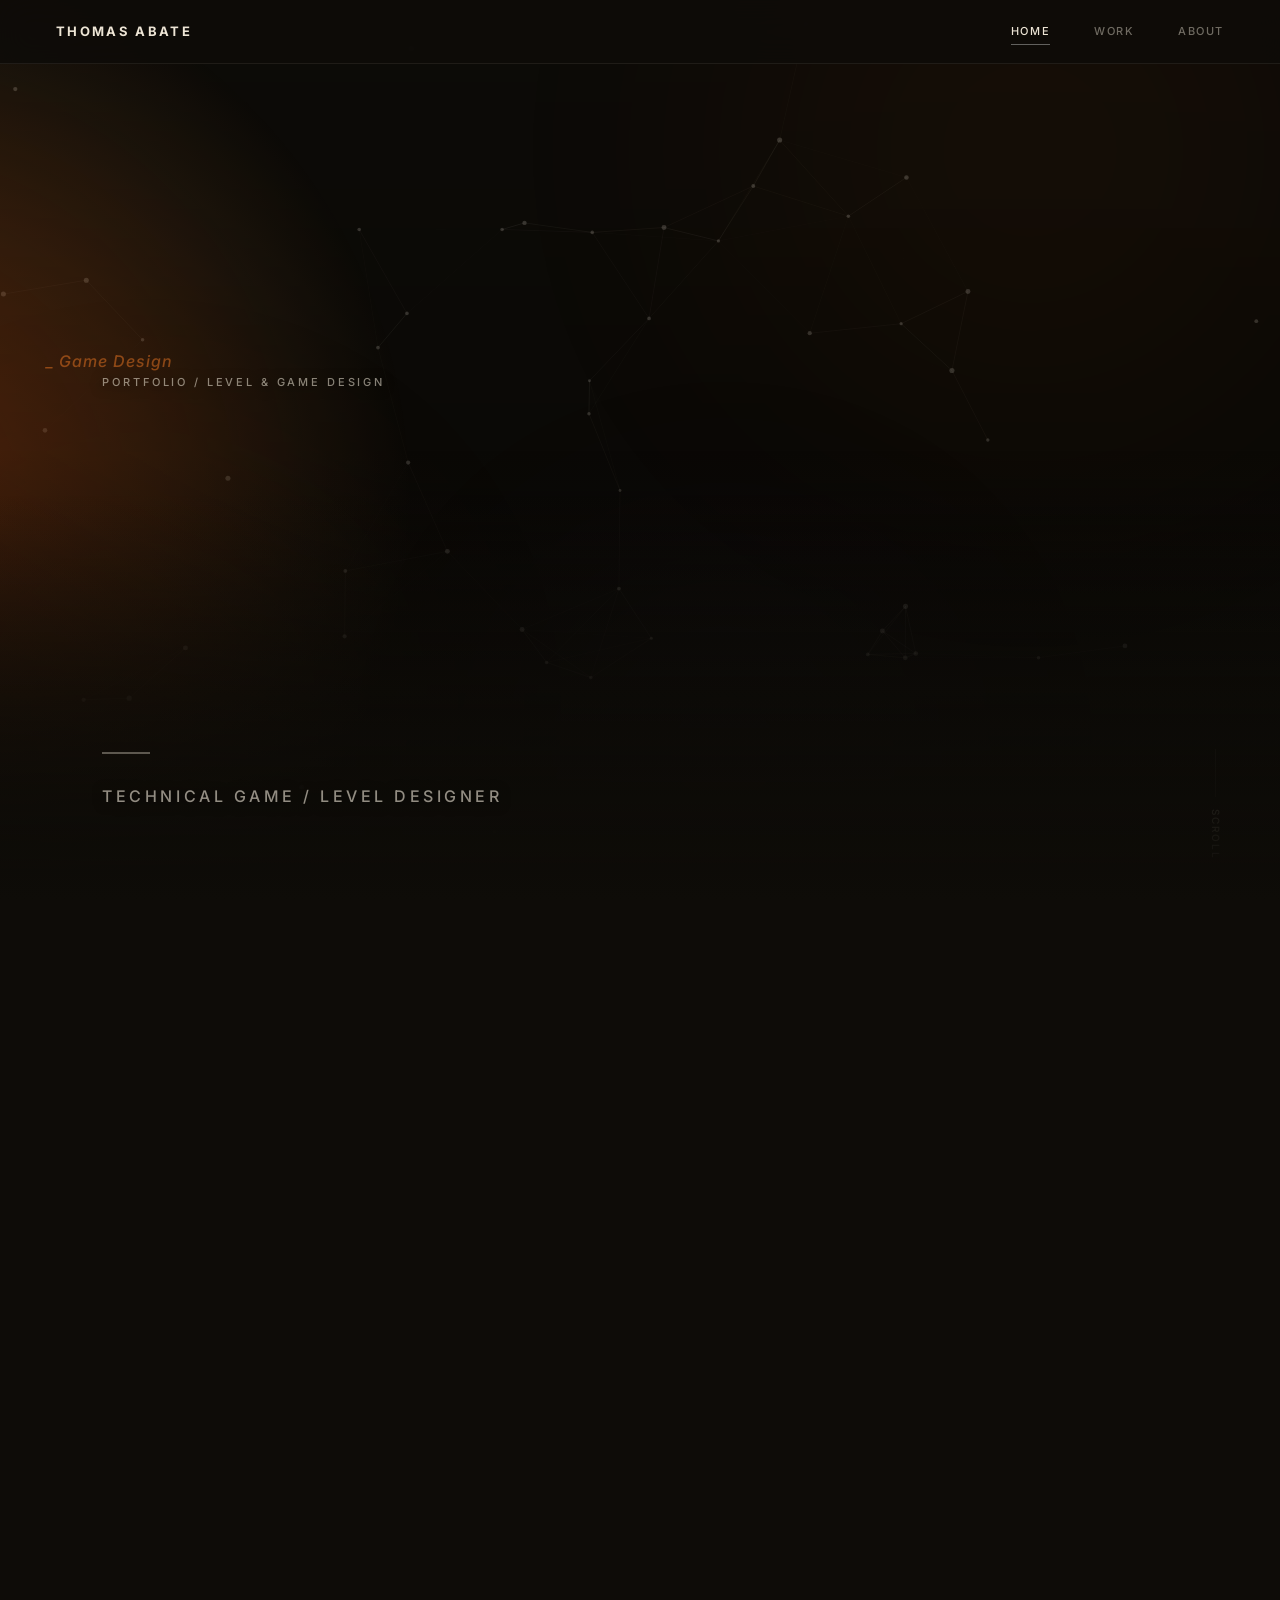
==== index.html @ 1ef1ebf8 "remove CV" ====
﻿<!DOCTYPE html>
<html lang="en">
<head>
  <meta charset="UTF-8">
  <meta name="viewport" content="width=device-width, initial-scale=1.0">

  <!-- Titre de l'onglet du navigateur ← MODIFIABLE -->
  <title>Thomas Abate — Technical Game / Level Designer</title>

  <!-- Description pour les moteurs de recherche (SEO) ← MODIFIABLE -->
  <meta name="description" content="Portfolio of Thomas Abate — Technical Game & Level Designer specialising in Unreal Engine prototyping, 3C design, and systemic gameplay systems.">

  <!-- Favicon (icône dans l'onglet) ← MODIFIABLE : remplace le fichier dans Site_Web_Ico/ -->
  <link rel="icon" type="image/png" href="picture/Logo%20Web.png">

  <!-- Chargement de la police Inter depuis Google Fonts
       preconnect = établit la connexion à l'avance pour accélérer le chargement -->
  <link rel="preconnect" href="https://fonts.googleapis.com">
  <link rel="preconnect" href="https://fonts.gstatic.com" crossorigin>
  <link href="https://fonts.googleapis.com/css2?family=Inter:wght@300;400;500;600;700;800&display=swap" rel="stylesheet">

  <!-- Feuille de style principale du site -->
  <link rel="stylesheet" href="style.css?v=30">

  <!-- Loader : skippé uniquement si on vient d'un lien interne (pas sur F5/refresh) -->
  <script>
    /* Empêche le navigateur de restaurer la position de scroll au rechargement */
    if ('scrollRestoration' in history) history.scrollRestoration = 'manual';
    window.scrollTo(0, 0);

    /* Le flag est posé par initPageTransitions() juste avant chaque navigation interne.
       F5 / ouverture directe / nouvel onglet ne posent jamais ce flag → loader visible. */
    if (sessionStorage.getItem('internalNav')) {
      sessionStorage.removeItem('internalNav'); /* consommé une seule fois */
      document.documentElement.classList.add('loader-skip');
    }

    /* Bloque le scroll pendant le loader (sauf si loader ignoré) */
    if (!document.documentElement.classList.contains('loader-skip')) {
      document.documentElement.style.overflow = 'hidden';
    }

    window.addEventListener('load', function () {
      var l = document.getElementById('loader');
      if (l) setTimeout(function () {
        l.remove();
        document.documentElement.style.overflow = '';
      }, 5100);
    });

    document.addEventListener('DOMContentLoaded', function () {
      if (document.documentElement.classList.contains('loader-skip')) return;
      var pct = document.getElementById('loaderPct');
      if (!pct) return;
      var BAR_DELAY    = 600;
      var BAR_DURATION = 3500;
      setTimeout(function () {
        var t0 = performance.now();
        function tick() {
          var p = Math.min(1, (performance.now() - t0) / BAR_DURATION);
          pct.textContent = String(Math.round(p * 100)).padStart(3, '0') + '%';
          if (p < 1) requestAnimationFrame(tick);
        }
        requestAnimationFrame(tick);
      }, BAR_DELAY);
    });
  </script>
</head>
<body>

  <!-- ════════════════════════════════════════════════════════════════════════
       LOADING SCREEN — Affiché au premier chargement de la page d'accueil
       Disparaît automatiquement après ~3 secondes via animation CSS + JS
       ════════════════════════════════════════════════════════════════════════ -->
  <div id="loader" aria-hidden="true">
    <div class="loader-inner">
      <p class="loader-welcome">Welcome</p>
      <h1 class="loader-name"><span class="loader-thomas">Thomas</span><span class="loader-name-accent">Abate</span></h1>
      <div class="loader-bar-wrap">
        <div class="loader-bar-track">
          <div class="loader-bar-fill"></div>
        </div>
        <span class="loader-pct" id="loaderPct">000%</span>
      </div>
    </div>
  </div>

  <!-- Overlay de transition de page — doit être le premier élément du body
       pour bloquer le rendu dès le premier frame (évite le flicker) -->
  <div class="page-transition" id="pageTransition"></div>

  <!-- ════════════════════════════════════════════════════════════════════════
       NAVIGATION — Barre fixe en haut de chaque page
       Identique sur les 4 pages HTML. Pour modifier les liens, édite les 4 fichiers.
       - .nav-logo  : nom / logo à gauche ← MODIFIABLE
       - .nav-links : liens de navigation ← MODIFIABLE (ajouter/supprimer des <li>)
       - .nav-toggle : bouton hamburger mobile (géré par app.js)
       ════════════════════════════════════════════════════════════════════════ -->
  <nav>
    <a class="nav-logo" href="index.html">Thomas Abate</a><!-- ← MODIFIABLE -->
    <ul class="nav-links" id="navList">
      <li><a href="index.html">Home</a></li>
      <li><a href="works.html">Work</a></li>
      <li><a href="about.html">About</a></li>
    </ul>
    <!-- Bouton hamburger (3 barres) — visible uniquement sur mobile (CSS le cache sur desktop) -->
    <button class="nav-toggle" id="navToggle" aria-label="Toggle menu">
      <span></span><span></span><span></span>
    </button>
  </nav>

  <!-- ════════════════════════════════════════════════════════════════════════
       HERO — Grande section d'accueil (plein écran)
       Contient : fond animé orange, vidéo de fond, calque assombrisseur, texte
       ════════════════════════════════════════════════════════════════════════ -->
  <section class="hero">

    <!-- Fond animé (halo orange) — animé par CSS, styles dans .hero-anim-bg -->
    <div class="hero-anim-bg"></div>

    <!-- Vidéo YouTube de fond lue en boucle (muette, sans contrôles) -->
    <div class="hero-video-bg" aria-hidden="true">
      <iframe id="heroBgVideo"
        src="https://www.youtube.com/embed/lKkg2NGqUbM?autoplay=1&mute=1&loop=1&playlist=lKkg2NGqUbM&controls=0&disablekb=1&rel=0&modestbranding=1&playsinline=1&enablejsapi=1&vq=hd1080"
        allow="autoplay; encrypted-media"
        frameborder="0">
      </iframe>
      <div class="hero-video-shield"></div>
    </div>

    <!-- Calque sombre semi-transparent par-dessus la vidéo -->
    <div class="hero-video-overlay"></div>

    <!-- Tag décoratif côté droit ← MODIFIABLE -->
    <div class="hero-deco" aria-hidden="true">_ Game Design</div>

    <!-- Contenu principal : eyebrow + nom en deux lignes + titre -->
    <div class="hero-content">
      <!-- Petit texte en haut ← MODIFIABLE -->
      <div class="hero-eyebrow">Portfolio / Level & Game Design</div>

      <!-- Grand nom en deux lignes avec flèche verticale à gauche -->
      <div class="hero-name-wrap">
        <div class="hero-name-arrow" aria-hidden="true">
          <div class="hero-name-arrow-line"></div>
        </div>
        <h1 class="hero-name">
          THOMAS<br>
          <span class="hero-name-accent">ABATE</span>
        </h1>
      </div>

      <!-- Ligne décorative -->
      <div class="hero-divider"></div>

      <!-- Sous-titre (spécialité) ← MODIFIABLE -->
      <p class="hero-title">Technical Game / Level Designer</p>
    </div>

    <!-- Indicateur de scroll (desktop uniquement, caché sur mobile) -->
    <div class="hero-scroll" aria-hidden="true">Scroll</div>
  </section>

  <!-- ════════════════════════════════════════════════════════════════════════
       DEMO REEL — Section vidéo YouTube
       - La vidéo se charge paresseusement (quand la section est visible)
       - Au survol : la vidéo joue (muette)
       - Au clic : ouvre un modal plein écran avec son
       - Géré par initReel() dans app.js
       POUR CHANGER LA VIDÉO :
         1. Changer data-src ci-dessous (vidéo en hover muette)
         2. Changer MODAL_SRC dans app.js ligne ~200 (vidéo dans le modal)
       ════════════════════════════════════════════════════════════════════════ -->
  <section class="reel-section" id="reel">
    <div class="reel-top">
      <!-- Titre de la section ← MODIFIABLE -->
      <h2 class="reel-heading reveal">Demo Reel</h2>
    </div>
    <div class="reel-player-wrap reveal">
      <div class="reel-frame">
        <!-- iframe YouTube — le src est vide, il sera rempli par app.js
             data-src = URL source réelle, lue par JavaScript
             ← MODIFIABLE : remplace l'ID YouTube (e88P-_075KE) dans data-src -->
        <iframe
          id="reelIframe"
          data-src="https://www.youtube.com/embed/e88P-_075KE?rel=0&modestbranding=1&color=white&autoplay=1&mute=1&loop=1&playlist=e88P-_075KE&cc_load_policy=0"
          title="Thomas Abate — Demo Reel"
          allow="accelerometer; autoplay; clipboard-write; encrypted-media; gyroscope; picture-in-picture; web-share"
          allowfullscreen>
        </iframe>

        <!-- Calque par-dessus l'iframe pour intercepter les clics et afficher le bouton play
             role="button" + tabindex + aria-label = accessibilité clavier -->
        <div class="reel-overlay" id="reelOverlay" role="button" tabindex="0" aria-label="Watch Demo Reel in fullscreen">

          <!-- Miniature YouTube — visible tant que la vidéo n'a pas chargé
               POUR CHANGER LA MINIATURE : remplacer l'ID YouTube dans l'URL src
               Format : https://img.youtube.com/vi/ID_YOUTUBE/maxresdefault.jpg
               ← MODIFIABLE -->
          <img
            class="reel-thumbnail"
            id="reelThumbnail"
            src="https://img.youtube.com/vi/e88P-_075KE/maxresdefault.jpg"
            onerror="this.onerror=null;this.src='https://img.youtube.com/vi/e88P-_075KE/hqdefault.jpg';"
            alt="Demo Reel thumbnail">

          <!-- Bouton PLAY centré — toujours affiché, ouvre le modal plein écran au clic -->
          <div class="reel-center-btn">
            <!-- Fond flou derrière l'icône -->
            <div class="reel-btn-backdrop"></div>

            <!-- Icône PLAY -->
            <svg class="reel-icon-play" viewBox="0 0 80 80" fill="none" xmlns="http://www.w3.org/2000/svg">
              <circle cx="40" cy="40" r="38" fill="rgba(0,0,0,0.72)"/>
              <circle cx="40" cy="40" r="38" stroke="rgba(255,255,255,0.22)" stroke-width="1.5"/>
              <!-- Cercle animé qui se dessine au survol -->
              <circle class="reel-play-ring" cx="40" cy="40" r="38" stroke="white" stroke-width="2" stroke-linecap="round"/>
              <!-- Triangle play -->
              <polygon points="32,22 32,58 59,40" fill="white"/>
            </svg>
          </div>
        </div>
      </div>
    </div>
  </section>

  <!-- Ligne séparatrice horizontale entre les sections -->
  <div class="divider"></div>

  <!-- ════════════════════════════════════════════════════════════════════════
       PROJETS EN VEDETTE — Grille des projets sélectionnés
       - Le contenu (#featuredGrid) est injecté par renderFeatured() dans app.js
       - Les projets affichés sont ceux avec homeFeatured: true dans data.js
       POUR MODIFIER LES PROJETS AFFICHÉS : édite homeFeatured et homeFeaturedOrder dans data.js
       ════════════════════════════════════════════════════════════════════════ -->
  <section class="section-wrap">
    <!-- Petit label au-dessus du titre ← MODIFIABLE -->
    <div class="section-tag">Selected Works</div>

    <!-- Titre de la section (le <span> est affiché en version atténuée) ← MODIFIABLE -->
    <h2 class="section-heading">Last <span>Works</span></h2>

    <!-- Grille injectée par JavaScript (app.js → renderFeatured) -->
    <div class="featured-grid" id="featuredGrid">
      <!-- Les cartes de projets sont créées dynamiquement par app.js -->
    </div>

    <!-- Bouton "View All Projects" → redirige vers works.html -->
    <div style="margin-top:48px">
      <a class="btn-outline" href="works.html">
        View All Projects
        <svg width="14" height="10" viewBox="0 0 14 10" fill="none">
          <path d="M1 5h12M8 1l4 4-4 4" stroke="currentColor" stroke-width="1.4" stroke-linecap="round" stroke-linejoin="round"/>
        </svg>
      </a>
    </div>
  </section>

  <div class="divider"></div>

  <!-- ════════════════════════════════════════════════════════════════════════
       EXTRAIT "ABOUT" — Paragraphe de présentation + lien vers about.html
       ════════════════════════════════════════════════════════════════════════ -->
  <section class="section-wrap">
    <div class="section-tag">Who I Am</div><!-- ← MODIFIABLE -->
    <h2 class="section-heading reveal">Designing with <span>intent.</span></h2><!-- ← MODIFIABLE -->
    <div style="max-width:680px">
      <!-- Texte de présentation ← MODIFIABLE -->
      <p class="reveal" style="font-size:17px;line-height:1.85;color:var(--muted);margin-bottom:32px">
        I'm a <strong style="color:var(--text)">Technical Game / Level Designer</strong> specialising in rapid prototyping and polished gameplay systems, from single-player experiences to live, systems-driven games.
      </p>
      <a class="btn-outline reveal" href="about.html">
        More About Me
        <svg width="14" height="10" viewBox="0 0 14 10" fill="none">
          <path d="M1 5h12M8 1l4 4-4 4" stroke="currentColor" stroke-width="1.4" stroke-linecap="round" stroke-linejoin="round"/>
        </svg>
      </a>
    </div>
  </section>

  <!-- ════════════════════════════════════════════════════════════════════════
       SECTION CONTACT — Centré
       ════════════════════════════════════════════════════════════════════════ -->
  <section class="contact-section">
    <div class="section-tag reveal">Let's Connect</div>
    <h2 class="section-heading reveal">Get in touch.</h2>
    <div class="contact-btns">
      <!-- Bouton Email ← MODIFIABLE : changer l'adresse dans href="mailto:..." -->
      <a class="btn-outline reveal" href="mailto:thomasabatepro@gmail.com">
        <svg width="18" height="14" viewBox="0 0 20 16" fill="none" xmlns="http://www.w3.org/2000/svg">
          <rect x="1" y="1" width="18" height="14" rx="2" stroke="currentColor" stroke-width="1.5"/>
          <path d="M1 4l9 6 9-6" stroke="currentColor" stroke-width="1.5" stroke-linecap="round" stroke-linejoin="round"/>
        </svg>
        Email
      </a>
      <!-- Bouton LinkedIn ← MODIFIABLE : changer le href -->
      <a class="btn-outline reveal" href="https://www.linkedin.com/in/thomas-abate" target="_blank" rel="noopener">
        <svg width="16" height="16" viewBox="0 0 24 24" fill="currentColor" xmlns="http://www.w3.org/2000/svg">
          <path d="M20.447 20.452h-3.554v-5.569c0-1.328-.027-3.037-1.852-3.037-1.853 0-2.136 1.445-2.136 2.939v5.667H9.351V9h3.414v1.561h.046c.477-.9 1.637-1.85 3.37-1.85 3.601 0 4.267 2.37 4.267 5.455v6.286zM5.337 7.433a2.062 2.062 0 01-2.063-2.065 2.064 2.064 0 112.063 2.065zm1.782 13.019H3.555V9h3.564v11.452zM22.225 0H1.771C.792 0 0 .774 0 1.729v20.542C0 23.227.792 24 1.771 24h20.451C23.2 24 24 23.227 24 22.271V1.729C24 .774 23.2 0 22.222 0h.003z"/>
        </svg>
        LinkedIn
      </a>
    </div>
  </section>


  <!-- ════════════════════════════════════════════════════════════════════════
       SCRIPTS — Chargés à la fin du body pour ne pas bloquer le rendu HTML
       data.js doit être chargé AVANT app.js car app.js utilise ses fonctions
       ════════════════════════════════════════════════════════════════════════ -->
  <button id="scrollTopBtn" aria-label="Scroll to top">
    <svg viewBox="0 0 24 24"><polyline points="18 15 12 9 6 15"></polyline></svg>
  </button>

  <div id="scrollBar" class="scroll-bar"></div>
  <script src="js/data.js?v=10"></script>
  <script src="js/app.js?v=24"></script>
  <script src="js/boids.js?v=4"></script>
</body>
</html>
---- style.css ----
﻿/* ============================================================
   style.css — Portfolio de Thomas Abate
   ============================================================
   COMMENT LIRE CE FICHIER :
   - Les variables globales (couleurs, tailles...) sont tout en haut dans :root
   - Chaque section est séparée par un commentaire ── NOM ──
   - Les valeurs que tu peux facilement changer sont signalées avec ← MODIFIABLE
   - Les techniques un peu complexes sont expliquées en détail
   ============================================================ */


/* ============================================================
   RESET — Remise à zéro des styles par défaut du navigateur
   ============================================================
   Chaque navigateur (Chrome, Firefox, Safari...) applique ses propres
   marges et paddings par défaut sur les éléments HTML. On les supprime
   ici pour partir d'une base propre et cohérente sur tous les navigateurs.
   ============================================================ */
*, *::before, *::after {
  box-sizing: border-box; /* La taille d'un élément inclut border + padding, pas seulement le contenu */
  margin: 0;              /* Supprime les marges par défaut */
  padding: 0;             /* Supprime les paddings par défaut */
}


/* ============================================================
   VARIABLES GLOBALES — La palette et les réglages du site
   ============================================================
   Tout ce qui est défini ici dans :root est utilisable partout dans le CSS
   avec la syntaxe var(--nom-de-la-variable).

   POUR CHANGER LES COULEURS DU SITE, modifie uniquement cette section.
   Toutes les autres règles utiliseront automatiquement les nouvelles valeurs.
   ============================================================ */
:root {
  /* --- Couleurs de fond ---
     --bg    : couleur principale des pages (brun-noir chaud)        ← MODIFIABLE
     --bg-2  : fond des cartes de projet (un ton plus clair)         ← MODIFIABLE
     --bg-3  : fond des cartes au survol (encore un peu plus clair)  ← MODIFIABLE
     Astuce : pour un fond plus sombre, diminue les valeurs RGB.
              Pour plus clair, augmente-les. */
  --bg:     #0E0C08;
  --bg-2:   #181410;
  --bg-3:   #221C14;

  /* --- Couleurs du texte ---
     --text  : couleur principale du texte (crème chaud, pas blanc pur) ← MODIFIABLE
               Évite #ffffff (blanc pur) qui fatigue les yeux.
     --muted : texte secondaire (labels, descriptions, textes discrets)
               C'est la même couleur que --text mais à 44% d'opacité.
               0.44 = 44% de transparence. Augmente pour le rendre plus visible. ← MODIFIABLE */
  --text:   #EDE5D5;
  --muted:  rgba(237, 229, 213, 0.44);

  /* --- Couleur des bordures ---
     Même teinte que le texte mais très transparent (8% d'opacité).
     Utilisé pour les lignes séparatrices discrètes.              ← MODIFIABLE */
  --border: rgba(237, 229, 213, 0.08);

  /* --- Hauteur de la barre de navigation (fixe en haut de l'écran) ← MODIFIABLE --- */
  --nav-h: 64px;

  /* --- Durée et courbe des transitions (animations au hover) ---
     0.3s = durée de 0.3 secondes. Augmente pour des animations plus lentes. ← MODIFIABLE
     "ease" = démarre doucement, accélère, puis ralentit à la fin. */
  --ease: 0.3s ease;

  /* --- Police d'écriture du site ← MODIFIABLE ---
     'Inter' est chargée via Google Fonts dans le HTML.
     Pour en changer, modifie le lien Google Fonts dans index.html ET cette valeur. */
  --font: 'Inter', sans-serif;

  /* Gradient derrière les sections de texte pour masquer les particules
     Fade progressif en haut/bas (12%), opaque au centre ← MODIFIABLE */
  --section-veil: linear-gradient(
    to bottom,
    transparent            0%,
    rgba(14, 12, 8, 0.88) 12%,
    rgba(14, 12, 8, 0.88) 88%,
    transparent            100%
  );
}


/* ============================================================
   BASE — Styles appliqués à toute la page
   ============================================================ */
html {
  /* scroll-behavior: smooth = quand on clique sur un lien ancre (#section),
     la page défile en douceur plutôt que de sauter brusquement. */
  scroll-behavior: smooth;
}

body {
  background:  var(--bg);       /* Fond de la page */
  color:       var(--text);     /* Couleur du texte par défaut */
  font-family: var(--font);     /* Police utilisée sur tout le site */
  font-size:   15px;            /* Taille de base du texte ← MODIFIABLE */
  line-height: 1.65;            /* Interligne (1.65 × la taille de police) ← MODIFIABLE */
  /* antialiased = rend le texte plus lisse et lisible sur les écrans */
  -webkit-font-smoothing: antialiased;
}

/* Les liens n'ont pas de soulignement et héritent la couleur du parent */
a { color: inherit; text-decoration: none; }

/* Les images ne dépassent jamais leur conteneur */
img { display: block; max-width: 100%; }


/* ============================================================
   NAVIGATION — La barre fixe en haut de l'écran
   ============================================================ */
nav {
  position: fixed;
  top: 0; left: 0; right: 0;
  height: var(--nav-h);
  display: flex;
  align-items: center;
  justify-content: space-between;
  padding: 0 56px;
  background: rgba(14, 12, 8, 0.88);
  backdrop-filter: blur(16px);
  -webkit-backdrop-filter: blur(16px);
  border-bottom: 1px solid var(--border);
  z-index: 10000;
  transition: background var(--ease);
}

/* Barre de progression scroll — fine ligne en bas de la nav */
.scroll-bar {
  position: fixed;
  top: 0;
  left: 0;
  height: 2px;
  width: 0%;
  background: #dc7020;
  opacity: 0.7;
  box-shadow: 0 0 8px rgba(220, 112, 32, 0.6);
  z-index: 99999;
  pointer-events: none;
  overflow: hidden;
  transition: width 0.1s linear, opacity 0.4s ease;
}

/* Reflet lumineux qui glisse en boucle */
.scroll-bar::after {
  content: '';
  position: absolute;
  top: 0; left: 0;
  width: 40%;
  height: 100%;
  background: linear-gradient(90deg, transparent, rgba(255,255,255,0.6), transparent);
  transform: translateX(-150%);
  animation: bar-shimmer 2s ease-in-out infinite;
}

@keyframes bar-shimmer {
  0%   { transform: translateX(-150%); }
  100% { transform: translateX(350%); }
}

/* --- Logo "Thomas Abate" dans la nav --- */
.nav-logo {
  font-size:      13px;
  font-weight:    700;
  letter-spacing: 0.18em;
  text-transform: uppercase;
  transition: letter-spacing 0.4s ease, color 0.3s ease;
}
.nav-logo:hover {
  letter-spacing: 0.30em;
  color: var(--accent);
}

/* --- Liste des liens de navigation (Home, Work, About, CV) --- */
.nav-links {
  display: flex;
  gap: 44px;          /* Espace entre chaque lien ← MODIFIABLE */
  list-style: none;   /* Supprime les puces de liste */
}

/* --- Style de chaque lien de navigation --- */
.nav-links a {
  font-size:      11px;
  font-weight:    500;
  letter-spacing: 0.14em;
  text-transform: uppercase;
  color: var(--muted);          /* Couleur atténuée par défaut */
  position: relative;           /* Nécessaire pour positionner le ::after (soulignement) */
  padding-bottom: 4px;          /* Espace pour le soulignement animé en-dessous */
  transition: color 0.22s ease, transform 0.22s ease, text-shadow 0.22s ease;
  display: inline-block;        /* Permet d'appliquer transform (translateY) */
}

/* --- Soulignement animé sous chaque lien --- */
.nav-links a::after {
  content: '';
  position: absolute;
  bottom: 0; left: 0;
  width: 100%; height: 1px;
  background: rgba(255,255,255,0.35);
  transform: scaleX(0);
  transform-origin: left center;
  transition: transform 0.28s cubic-bezier(0.4, 0, 0.2, 1);
}

/* --- Effets au survol d'un lien --- */
.nav-links a:hover {
  color: var(--text);
  transform: translateY(-2px);
  text-shadow: 0 0 18px rgba(255,255,255,0.25);
}

/* Soulignement visible au survol */
.nav-links a:hover::after { transform: scaleX(1); }

/* --- Lien de la page active (classe ajoutée par JavaScript) --- */
.nav-links a.active { color: var(--text); }
.nav-links a.active::after { transform: scaleX(1); }

/* --- Au clic : légère compression du lien --- */
.nav-links a:active {
  transform: scale(0.88) translateY(0px);
  transition: transform 0.08s ease; /* Réaction très rapide au clic */
}

/* --- Animation de rebond au clic (ajoutée par JavaScript) ---
   @keyframes définit les étapes d'une animation :
   0% = début, 30% = à 30% du temps, etc. */
@keyframes navClickBounce {
  0%   { transform: scale(1)    translateY(0px);  } /* Position normale */
  30%  { transform: scale(0.86) translateY(1px);  } /* Compression */
  65%  { transform: scale(1.06) translateY(-3px); } /* Rebond vers le haut */
  100% { transform: scale(1)    translateY(0px);  } /* Retour normal */
}

.nav-links a.nav-clicked {
  animation: navClickBounce 0.35s cubic-bezier(0.34, 1.56, 0.64, 1);
}

/* ============================================================
   HAMBURGER MOBILE — Bouton ≡ visible uniquement sur téléphone
   (Caché par défaut, affiché dans @media au bas du fichier)
   ============================================================ */
.nav-toggle {
  display: none;                /* Caché sur desktop */
  flex-direction: column;
  justify-content: center;
  gap: 5px;                     /* Espace entre les 3 barres ← MODIFIABLE */
  cursor: pointer;
  width: 32px; height: 32px;
  background: none; border: none; padding: 4px;
}

/* Les 3 barres du hamburger */
.nav-toggle span {
  display: block;
  width: 20px; height: 1.5px;  /* Largeur et épaisseur des barres ← MODIFIABLE */
  background: var(--text);
  transition: var(--ease);
}

/* Animation ≡ → ✕ quand le menu est ouvert :
   - Barre 1 : tourne de 45° vers le bas
   - Barre 2 : disparaît
   - Barre 3 : tourne de -45° vers le haut */
.nav-toggle.open span:nth-child(1) { transform: translateY(6.5px) rotate(45deg); }
.nav-toggle.open span:nth-child(2) { opacity: 0; }
.nav-toggle.open span:nth-child(3) { transform: translateY(-6.5px) rotate(-45deg); }


/* ============================================================
   HERO — La grande section d'accueil (première chose visible)
   ============================================================ */
.hero {
  position: relative;     /* Nécessaire pour positionner les enfants absolus (fond vidéo, blob...) */
  overflow: hidden;       /* Cache tout ce qui dépasse de la section */
  min-height: 100svh;     /* Hauteur minimale = 100% de l'écran visible
                             svh = "small viewport height", plus fiable que vh sur mobile */
  display: flex;
  flex-direction: column;
  justify-content: flex-end; /* Le contenu texte est poussé en bas de la section */
  /* Haut : nav-h + 40px pour ne pas être sous la nav | Côtés : 8% de la largeur | Bas : 100px */
  padding: calc(var(--nav-h) + 40px) 8vw 100px; /* ← MODIFIABLE */
}

/* --- Petit texte au-dessus du nom ("Portfolio / Game Design") --- */
.hero-eyebrow {
  font-size:      11px;
  font-weight:    500;
  letter-spacing: 0.26em;
  text-transform: uppercase;
  color: rgba(237, 229, 213, 0.55);
  margin-bottom: 18px;
  text-shadow: 0 2px 12px rgba(0,0,0,0.7);
  opacity: 0; /* Commence invisible, l'animation le fait apparaître */
  /* fadeUp : monte de 20px en 0.8s, démarre après 0.2s de délai */
  animation: fadeUp 0.8s 0.2s ease forwards;
}

/* --- Wrap nom + flèche gauche --- */
.hero-name-wrap {
  display: flex;
  align-items: stretch;
  gap: 40px;
  margin-bottom: 28px;
}

/* Flèche = colonne : cliquable pour scroller vers la section suivante */
.hero-name-arrow {
  display: flex;
  flex-direction: column;
  align-items: center;
  flex-shrink: 0;
  width: 20px;
  opacity: 0;
  cursor: pointer;
  transition: opacity 0.2s ease;
}

.hero-name-arrow:hover { opacity: 0.8; }

/* Second accès (loader ignoré) : fade in normal avec le nom */
.loader-skip .hero-name-arrow {
  animation: fadeUp 0.8s 0.35s ease forwards;
}

/* Colonne de chevrons générés par JS */
.hero-name-arrow-line {
  display: flex;
  flex-direction: column;
  justify-content: space-between;
  align-items: center;
  flex: 1;
  width: 18px;
}

/* Chaque chevron : crème discret → bleu vif + agrandi → crème discret */
@keyframes chevronPulse {
  0%, 100%  { color: rgba(237,229,213,0.35); transform: scale(1);    filter: drop-shadow(0 3px 4px rgba(0,0,0,0.6)); }
  12%       { color: rgba(237,229,213,0.6);  transform: scale(1.1);  filter: drop-shadow(0 3px 4px rgba(0,0,0,0.6)); }
  26%       { color: rgb(41,127,255);         transform: scale(1.45); filter: drop-shadow(0 3px 4px rgba(0,0,0,0.6)) drop-shadow(0 0 6px rgba(80,150,255,0.85)); }
  35%       { color: rgba(237,229,213,0.35); transform: scale(1);    filter: drop-shadow(0 3px 4px rgba(0,0,0,0.6)); }
}


/* --- Grand titre "THOMAS / ABATE" en deux lignes --- */
.hero-name {
  font-size: clamp(72px, 13vw, 180px);
  font-weight:    800;
  letter-spacing: -0.04em;
  line-height:    0.88;
  text-transform: uppercase;
  margin-bottom:  0;
  opacity: 0;
  animation: fadeUp 0.8s 0.35s ease forwards;
  text-shadow:
    0 2px 8px  rgba(0,0,0,0.65),
    0 8px 32px rgba(0,0,0,0.45);
}

/* Deuxième ligne du nom (ABATE) en couleur dorée */
.hero-name-accent {
  display: block;
  color: #DC7020;
}

/* --- Sous-titre "Technical Game / Level Designer" --- */
.hero-title {
  font-size: clamp(12px, 1.4vw, 16px); /* ← MODIFIABLE */
  font-weight:    500;
  letter-spacing: 0.22em;
  text-transform: uppercase;
  color: rgba(237, 229, 213, 0.6);
  margin-bottom: 0;
  opacity: 0;
  animation: fadeUp 0.8s 0.5s ease forwards;
  text-shadow: 0 2px 12px rgba(0,0,0,0.7);
}

/* --- Petite ligne horizontale entre le nom et le titre --- */
.hero-divider {
  width: 48px; height: 2px;                  /* Dimensions ← MODIFIABLE */
  background: rgba(237, 229, 213, 0.35);     /* Couleur ← MODIFIABLE */
  margin: 20px 0;
  opacity: 0;
  animation: fadeUp 0.8s 0.48s ease forwards;
}

/* --- Bouton d'action principal dans le hero (si utilisé) ---
   Technique du remplissage glissant :
   Le dégradé est en double largeur (200%), positionné à droite (partie transparente visible).
   Au survol, il glisse à gauche (partie opaque visible) → effet de remplissage. */
.hero-cta {
  display: inline-flex;
  align-items: center;
  gap: 14px;
  padding: 15px 36px; /* ← MODIFIABLE */
  border: 1px solid rgba(255,255,255,0.25);
  font-size:      11px;
  font-weight:    600;
  letter-spacing: 0.18em;
  text-transform: uppercase;
  background: linear-gradient(to right, var(--text) 50%, transparent 50%);
  background-size: 200% 100%;
  background-position: right bottom; /* Transparent visible par défaut */
  transition: background-position 0.4s cubic-bezier(0.4, 0, 0.2, 1),
              border-color var(--ease), color var(--ease),
              transform 0.25s ease, box-shadow 0.25s ease;
  opacity: 0;
  animation: fadeUp 0.8s 0.65s ease forwards;
}

.hero-cta:hover {
  background-position: left bottom; /* Glisse vers la couleur pleine */
  color: var(--bg);                 /* Texte devient sombre sur fond clair */
  border-color: var(--text);
  transform: translateY(-2px);
  box-shadow: 0 8px 24px rgba(0,0,0,0.35);
}

.hero-cta svg { transition: transform 0.3s ease; }
.hero-cta:hover svg { transform: translateX(6px); } /* Flèche glisse à droite */

/* --- Texte "Scroll" vertical à droite (desktop uniquement) --- */
.hero-scroll {
  position: absolute !important; /* Se place par rapport au .hero */
  bottom: 40px; right: 56px;    /* ← MODIFIABLE */
  font-size:      10px;
  font-weight:    500;
  letter-spacing: 0.2em;
  text-transform: uppercase;
  color: var(--muted);
  writing-mode: vertical-rl;   /* Texte écrit verticalement de haut en bas */
  display: flex;
  align-items: center;
  gap: 12px;
  opacity: 0;
  animation: fadeUp 1s 1s ease forwards; /* Apparaît en dernier (délai 1s) */
}

/* Ligne verticale au-dessus du texte "Scroll" */
.hero-scroll::before {
  content: '';
  display: block;
  width: 1px; height: 48px; /* ← MODIFIABLE */
  background: var(--border);
}




/* ============================================================
   SECTIONS — Styles partagés par toutes les sections de contenu
   ============================================================ */

/* Espace intérieur standard d'une section ← MODIFIABLE */
.section-wrap { padding: 112px 56px; background: var(--section-veil); }

/* Petit label au-dessus des titres ("Selected Works", "About"...) */
.section-tag {
  font-size:      10px;
  font-weight:    600;
  letter-spacing: 0.22em;
  text-transform: uppercase;
  color: var(--muted);
  margin-bottom: 14px;
}

/* Titre principal d'une section */
.section-heading {
  font-size: clamp(26px, 4vw, 44px); /* Adaptatif selon la taille d'écran ← MODIFIABLE */
  font-weight:    700;
  letter-spacing: -0.025em;
  line-height:    1.1;
  margin-bottom:  64px; /* Espace sous le titre avant le contenu ← MODIFIABLE */
}

/* Le <span> dans un titre est affiché en version atténuée (ex: "Last Works") */
.section-heading span { color: var(--muted); }

/* Ligne de séparation horizontale entre les sections */
.divider {
  height: 1px;
  background: var(--border);
  margin: 0 56px; /* Rentrée des bords, alignée avec le contenu ← MODIFIABLE */
}


/* ============================================================
   GRILLE DES PROJETS (page d'accueil — 3 colonnes)
   ============================================================ */

.featured-grid {
  display: grid;
  grid-template-columns: repeat(3, 1fr); /* 3 colonnes égales ← change 3 pour 2 ou 4 */
  gap: 24px;    /* Espace entre les cartes ← MODIFIABLE */
  overflow: visible; /* Autorise les ombres à dépasser la grille */
  /* padding + margin négatif = empêche les ombres d'être coupées au bord */
  padding: 12px; margin: -12px;
}


/* ============================================================
   CARTE DE PROJET
   ============================================================ */
.card {
  display: block;
  background: var(--bg-2);
  transform: translateY(0px); /* Position de départ pour l'animation hover */
  /* cubic-bezier(0.34, 1.2, 0.64, 1) = animation avec léger rebond au survol */
  transition: background 0.3s ease, transform 0.35s cubic-bezier(0.34, 1.2, 0.64, 1), box-shadow 0.3s ease;
  cursor: pointer;
  position: relative;
  z-index: 1; /* z-index de base pour que l'ombre soit au-dessus des autres cartes au hover */
}

/* Effet au survol : la carte se lève et prend une ombre */
.card:hover {
  background: var(--bg-3);
  transform: translateY(-8px); /* Monte de 8px ← MODIFIABLE (augmente pour plus d'effet) */
  box-shadow: 0 24px 52px rgba(0,0,0,0.55); /* Ombre portée ← MODIFIABLE */
  z-index: 10; /* Passe au-dessus des autres cartes pour que l'ombre soit visible */
}

/* Conteneur de l'image de la carte */
.card-img {
  aspect-ratio: 16 / 10; /* Format 16:10 (légèrement différent du 16:9) ← MODIFIABLE */
  overflow: hidden;       /* Cache le débordement de l'image au zoom hover */
  background: var(--bg-3);
  position: relative;
}

.card-img img {
  width: 100%; height: 100%;
  object-fit: cover;
  transition: transform 0.7s cubic-bezier(0.25, 0.46, 0.45, 0.94);
}

/* L'image zoome doucement au survol de la carte */
.card:hover .card-img img { transform: scale(1.05); }

/* Placeholder si pas d'image pour le projet */
.card-img-placeholder {
  width: 100%; height: 100%;
  display: flex; align-items: center; justify-content: center;
  background: var(--bg-3);
}
.card-img-placeholder span {
  font-size: 11px; font-weight: 500;
  letter-spacing: 0.15em; text-transform: uppercase;
  color: var(--muted);
}

/* Corps de la carte (texte sous l'image) */
.card-body { padding: 22px 24px 26px; } /* ← MODIFIABLE */

.card-tag {
  font-size: 10px; font-weight: 600;
  letter-spacing: 0.18em; text-transform: uppercase;
  color: var(--muted); margin-bottom: 6px;
}

.card-name {
  font-size: 17px; font-weight: 700;
  letter-spacing: -0.01em;
  margin-bottom: 6px; line-height: 1.2;
}

.card-desc {
  font-size: 12.5px;
  color: var(--muted);
  line-height: 1.5;
  margin-bottom: 16px;
}

/* Lien "View Project →" */
.card-link {
  display: inline-flex; align-items: center;
  gap: 8px; /* Espace entre le texte et la flèche */
  font-size: 10px; font-weight: 600;
  letter-spacing: 0.16em; text-transform: uppercase;
  color: var(--text);
  transition: gap var(--ease);
}
/* La flèche s'éloigne du texte au survol */
.card:hover .card-link { gap: 14px; } /* ← MODIFIABLE */
.card-link svg { flex-shrink: 0; }


/* ============================================================
   BOUTON "VIEW ALL PROJECTS" — Conteneur centré
   ============================================================ */
.view-all-wrap {
  padding: 80px 56px;
  display: flex; align-items: center; justify-content: center;
}

/* ============================================================
   BOUTON CONTOUR — Utilisé sur tout le site (btn-outline)
   ============================================================
   Même technique de remplissage glissant que hero-cta.
   Le gradient double-largeur glisse à gauche au hover. */
.btn-outline {
  display: inline-flex; align-items: center;
  gap: 12px;
  padding: 14px 40px;       /* Haut/bas 14px, gauche/droite 40px ← MODIFIABLE */
  border: 1px solid rgba(255,255,255,0.2);
  font-size: 11px; font-weight: 600;
  letter-spacing: 0.18em; text-transform: uppercase;
  background: linear-gradient(to right, var(--text) 50%, transparent 50%);
  background-size: 200% 100%;
  background-position: right bottom; /* Transparent visible par défaut */
  transition: background-position 0.4s cubic-bezier(0.4, 0, 0.2, 1),
              border-color var(--ease), color var(--ease),
              transform 0.25s ease, box-shadow 0.25s ease;
}

.btn-outline:hover,
.btn-outline.visible:hover {
  background-position: left bottom;
  color: var(--bg);
  border-color: var(--text);
  transform: scale(1.05);
  box-shadow: 0 8px 24px rgba(0,0,0,0.35);
}

.btn-outline svg { transition: transform 0.3s ease; }
.btn-outline:hover svg { transform: scale(1.25); }


/* ============================================================
   BOUTON REMPLI — Variante solide des boutons de navigation projet
   ============================================================ */
.btn-filled {
  display: inline-flex; align-items: center;
  gap: 12px;
  padding: 16px 40px;
  background: var(--text);
  color: var(--bg);
  border: none;
  font-size: 11px; font-weight: 700;
  letter-spacing: 0.18em; text-transform: uppercase;
  text-decoration: none;
  transition: background var(--ease), transform 0.25s ease, box-shadow 0.25s ease;
}
.btn-filled:hover {
  background: rgba(237, 229, 213, 0.82);
  transform: scale(1.04);
  box-shadow: 0 8px 28px rgba(0, 0, 0, 0.45);
}
.btn-filled svg { transition: transform 0.3s ease; }
.btn-filled:hover svg { transform: translateX(3px); }
#prevProject:hover svg { transform: translateX(-3px); }

/* Barre de navigation précédent / suivant sur la page projet */
.project-nav {
  display: flex;
  align-items: center;
  justify-content: space-between;
  gap: 16px;
  padding: 64px 56px;
  background: var(--section-veil);
}

/* ============================================================
   ANIMATIONS DU BOUTON DE TÉLÉCHARGEMENT DU CV
   ============================================================
   Ces animations se déclenchent via JavaScript quand on clique.
   dlPress  : compression/rebond du bouton
   dlRipple : cercle qui s'étend (effet "onde")
   dlArrow  : la flèche descend puis remonte */
@keyframes dlPress {
  0%   { transform: scale(1);    }
  18%  { transform: scale(0.92); } /* Compression */
  55%  { transform: scale(1.04); } /* Rebond */
  100% { transform: scale(1);    }
}

@keyframes dlRipple {
  0%   { box-shadow: 0 0 0 0px  rgba(255,255,255,0.45), 0 8px 24px rgba(0,0,0,0.35); }
  100% { box-shadow: 0 0 0 22px rgba(255,255,255,0),    0 8px 24px rgba(0,0,0,0); }
}

@keyframes dlFlash {
  0%         { background-position: right bottom; color: var(--text); border-color: rgba(255,255,255,0.2); }
  18%, 65%   { background-position: left bottom;  color: var(--bg);   border-color: var(--text); }
  100%       { background-position: right bottom; color: var(--text); border-color: rgba(255,255,255,0.2); }
}

@keyframes dlArrow {
  0%   { transform: translateY(0);     opacity: 1;    }
  28%  { transform: translateY(9px);   opacity: 0.15; } /* Descend et s'efface */
  58%  { transform: translateY(-4px);  opacity: 1;    } /* Remonte */
  78%  { transform: translateY(2px); }
  100% { transform: translateY(0); }
}

/* JavaScript ajoute la classe .dl-anim au clic sur le bouton CV */
a[download].dl-anim {
  animation: dlPress  0.55s cubic-bezier(0.4, 0, 0.2, 1) forwards,
             dlRipple 0.7s  ease                          forwards;
}
/* Sur un bouton download, la flèche SVG pointe vers le bas (téléchargement) */
a[download].btn-outline:hover svg { transform: translateY(3px); }
a[download].dl-anim svg {
  animation: dlArrow 0.6s cubic-bezier(0.34, 1.56, 0.64, 1) forwards;
  transition: none; /* Désactive la transition pendant l'animation pour ne pas les mélanger */
}


/* ============================================================
   PAGE WORKS — En-tête et filtres de catégorie
   ============================================================ */
/* Espace sous la nav fixe + marge supplémentaire */
.works-header { padding: calc(var(--nav-h) + 80px) 56px 0; background: var(--section-veil); }

/* Barre de filtres (All / Personal / Game Jam / School) */
.filter-bar {
  display: flex;
  gap: 0;
  border-bottom: 1px solid var(--border); /* Ligne séparatrice en bas */
  margin-bottom: 56px;
}

.filter-btn {
  padding: 14px 28px; /* ← MODIFIABLE */
  font-size: 10px; font-weight: 600;
  letter-spacing: 0.18em; text-transform: uppercase;
  color: var(--muted);
  background: none; border: none;
  border-bottom: 2px solid transparent; /* Soulignement invisible par défaut */
  margin-bottom: -1px; /* Compense le border-bottom du .filter-bar pour qu'ils se superposent */
  cursor: pointer;
  transition: color 0.25s ease, border-color 0.25s ease,
              background 0.25s ease, font-size 0.25s ease,
              letter-spacing 0.25s ease, transform 0.15s ease;
}

/* Survol : légère mise en valeur et légère augmentation de la taille */
.filter-btn:hover {
  color: var(--text);
  background: rgba(255,255,255,0.05);
  font-size: 12px; letter-spacing: 0.2em;
}

/* Bouton actif (catégorie sélectionnée) */
.filter-btn.active {
  color: var(--text);
  border-bottom-color: var(--text); /* Soulignement visible */
  font-size: 12px; letter-spacing: 0.2em;
  background: rgba(255,255,255,0.06);
}

/* Micro-animation au clic (JavaScript ajoute/enlève cette classe) */
.filter-btn.clicked { transform: scale(0.92); }

/* Badge de comptage affiché à côté du label de chaque filtre */
.filter-count {
  display: inline-flex;
  align-items: center;
  justify-content: center;
  min-width: 18px;
  height: 18px;
  padding: 0 5px;
  margin-left: 8px;
  font-size: 9px;
  font-weight: 700;
  letter-spacing: 0.04em;
  border-radius: 20px;
  background: rgba(255,255,255,0.08);
  color: var(--muted);
  vertical-align: middle;
  transition: background 0.25s ease, color 0.25s ease;
}
.filter-btn:hover .filter-count,
.filter-btn.active .filter-count {
  background: rgba(255,255,255,0.15);
  color: var(--text);
}

/* Grille des projets sur la page Works (3 colonnes, même que featured-grid) */
.works-grid {
  display: grid;
  grid-template-columns: repeat(3, 1fr); /* ← change 3 pour modifier le nombre de colonnes */
  gap: 24px;
  padding: 12px 56px 120px;
  overflow: visible;
  background: var(--section-veil);
}

/* Classe appliquée par JavaScript pour cacher les cartes filtrées */
.card-hidden { display: none; }


/* ============================================================
   PAGE PROJET — Détail d'un projet individuel
   ============================================================ */

/* Bannière image en haut de la page projet */
.project-banner {
  margin-top: var(--nav-h);   /* Commence juste sous la nav */
  position: relative;
  height: 52vh; min-height: 320px; /* Hauteur de la bannière ← MODIFIABLE */
  overflow: hidden;
  background: var(--bg-2);
}

/* Image de la bannière (un peu transparente pour ne pas dominer) */
.project-banner img {
  width: 100%; height: 100%;
  object-fit: cover;
  opacity: 0.45; /* ← MODIFIABLE (1 = image pleine, 0 = invisible) */
}

/* Fondu du bas de la bannière vers la couleur de fond de la page */
.project-banner-gradient {
  position: absolute; inset: 0;
  /* transparent en haut → couleur de fond en bas, transition à partir de 30% */
  background: linear-gradient(to bottom, transparent 30%, var(--bg) 100%); /* ← MODIFIABLE */
}

/* Texte du projet positionné en bas de la bannière */
.project-banner-content {
  position: absolute;
  bottom: 0; left: 0; right: 0;
  padding: 0 56px 56px;
}

.project-tag {
  font-size: 10px; font-weight: 600;
  letter-spacing: 0.22em; text-transform: uppercase;
  color: var(--muted); margin-bottom: 10px;
}

.project-title {
  font-size: clamp(30px, 5vw, 64px); /* ← MODIFIABLE */
  font-weight: 800;
  letter-spacing: -0.025em; line-height: 1.05;
  margin-bottom: 10px;
}

.project-subtitle { font-size: 15px; color: var(--muted); font-weight: 400; }

/* Corps du projet : deux colonnes (description à gauche, sidebar à droite) */
.project-body {
  display: grid;
  grid-template-columns: 1fr 220px; /* Colonne principale + sidebar de 220px ← MODIFIABLE */
  gap: 0;
  padding: 64px 56px 0;
  max-width: 1400px; /* Largeur maximale pour éviter des lignes trop longues ← MODIFIABLE */
  background: var(--section-veil);
}

/* Espace à droite de la description pour la séparer de la sidebar */
.project-description { padding-right: 48px; } /* ← MODIFIABLE */

/* Texte d'introduction du projet */
.project-intro {
  font-size: 19px; line-height: 1.8;
  color: rgba(237, 229, 213, 0.75); /* Légèrement transparent ← MODIFIABLE */
  margin-bottom: 48px;
}

/* Liste des points clés du projet (bullets) */
.project-bullets {
  list-style: none;
  display: flex; flex-direction: column;
  gap: 18px;
}

.bullet-item {
  padding-left: 20px;
  border-left: 2px solid var(--border);
}

.bullet-title { font-size: 18px; font-weight: 700; margin-bottom: 4px; letter-spacing: -0.01em; color: var(--text); }
.bullet-text  { font-size: 16px; color: rgba(237, 229, 213, 0.55); line-height: 1.55; }
.bullet-text ul { list-style: disc; padding-left: 18px; margin-top: 8px; display: flex; flex-direction: column; gap: 6px; }
.bullet-text ul li { padding-left: 4px; }

/* Colonne de droite (infos rapides : catégorie, année, moteur...) */
.project-sidebar {
  border-left: 1px solid var(--border); /* Séparation avec la description ← MODIFIABLE */
  padding-left: 32px;
}

.sidebar-block { margin-bottom: 40px; }

/* Label d'une info dans la sidebar (ex: "MOTEUR", "ANNÉE") */
.sidebar-label {
  font-size: 10px; font-weight: 600;
  letter-spacing: 0.2em; text-transform: uppercase;
  color: var(--muted); margin-bottom: 3px;
  text-decoration: underline;
  text-underline-offset: 3px;
  text-decoration-color: rgba(255,255,255,0.2); /* Soulignement très discret */
}

.sidebar-value { font-size: 17px; font-weight: 500; color: var(--muted); }

/* Logo du moteur de jeu (Unreal Engine) */
.sidebar-engine { display: flex; align-items: center; gap: 8px; }
.ue-logo { width: 18px; height: 18px; flex-shrink: 0; object-fit: contain; position: relative; top: -1px; }

/* Boutons plateforme — même style que .btn-outline du site + couleurs de plateforme */
.sidebar-links { display: flex; flex-direction: column; gap: 8px; margin-top: 14px; }

.platform-btn {
  display: inline-flex; align-items: center; justify-content: center;
  gap: 10px;
  padding: 14px 20px;
  width: 100%;
  border: 1px solid rgba(255,255,255,0.2);
  font-size: 11px; font-weight: 600;
  letter-spacing: 0.18em; text-transform: uppercase;
  text-decoration: none;
  background-size: 200% 100%;
  background-position: right bottom;
  transition: background-position 0.4s cubic-bezier(0.4, 0, 0.2, 1),
              border-color var(--ease), color var(--ease),
              transform 0.25s ease, box-shadow 0.25s ease;
}

/* Couleurs + gradient glissant par plateforme */
.platform-btn--itch  { color: #fa5c5c; border-color: rgba(250,92,92,0.4);        background: linear-gradient(to right, #fa5c5c 50%, transparent 50%) right / 200%; }
.platform-btn--steam { color: #66c0f4; border-color: rgba(102,192,244,0.4);      background: linear-gradient(to right, #66c0f4 50%, transparent 50%) right / 200%; }
.platform-btn--ggj   { color: var(--text); border-color: rgba(255,255,255,0.2);  background: linear-gradient(to right, var(--text) 50%, transparent 50%) right / 200%; }

.platform-btn--itch:not(.platform-btn--placeholder):hover  { background-position: left; color: var(--bg); border-color: #fa5c5c; transform: scale(1.05); box-shadow: 0 8px 24px rgba(250,92,92,0.3); }
.platform-btn--steam:not(.platform-btn--placeholder):hover { background-position: left; color: var(--bg); border-color: #66c0f4; transform: scale(1.05); box-shadow: 0 8px 24px rgba(102,192,244,0.3); }
.platform-btn--ggj:not(.platform-btn--placeholder):hover   { background-position: left; color: var(--bg); border-color: var(--text); transform: scale(1.05); box-shadow: 0 8px 24px rgba(0,0,0,0.35); }

/* Icônes : colorées au repos, foncées au hover (fond coloré) */
.platform-btn--itch  img { filter: brightness(0) invert(50%) sepia(1) hue-rotate(313deg) saturate(6) brightness(1.05) contrast(1.1); transition: filter 0.25s ease; }
.platform-btn--steam img { filter: brightness(0) invert(50%) sepia(1) hue-rotate(185deg) saturate(5) brightness(1.9);                transition: filter 0.25s ease; }
.platform-btn--ggj   img { filter: none;                                                                                             transition: filter 0.25s ease; }

.platform-btn--itch:not(.platform-btn--placeholder):hover  img,
.platform-btn--steam:not(.platform-btn--placeholder):hover img { filter: brightness(0); }
.platform-btn--ggj:not(.platform-btn--placeholder):hover   img { filter: drop-shadow(2px 3px 5px rgba(0,0,0,0.45)); }

.platform-btn:not(.platform-btn--placeholder):hover img { animation: btnIconPop 0.3s cubic-bezier(0.34,1.56,0.64,1); }
@keyframes btnIconPop {
  0%   { transform: scale(1); }
  50%  { transform: scale(1.25) rotate(-6deg); }
  100% { transform: scale(1); }
}

.platform-btn--placeholder {
  opacity: 0.25;
  cursor: default;
  border-style: dashed;
}

/* Section trailer (video YouTube) d'un projet */
.project-trailer-wrap { padding: 64px 56px; text-align: center; background: var(--section-veil); }

.section-sublabel {
  font-size: 10px; font-weight: 600;
  letter-spacing: 0.22em; text-transform: uppercase;
  color: var(--muted); margin-bottom: 20px;
}

/* Boîte vidéo responsive pour le trailer ---
   Technique du padding-bottom pour maintenir le ratio 16:9 :
   On met height: 0 et padding-bottom: 56.25% (= 9/16 × 100).
   L'iframe est ensuite placée en position absolue à l'intérieur. */
.trailer-box {
  position: relative;
  max-width: 1100px; /* ← MODIFIABLE */
  margin: 0 auto;
  padding-bottom: min(56.25%, 620px); /* 56.25% = ratio 16:9 | max 620px de hauteur */
  height: 0; overflow: hidden;
  background: var(--bg-2);
  border: 1px solid rgba(255,255,255,0.1);
  border-radius: 6px;
  box-shadow:
    0 0 0 1px rgba(255,255,255,0.04),   /* Lueur subtile tout autour */
    0 8px 32px rgba(0,0,0,0.6),          /* Ombre portée principale */
    0 0 80px rgba(255,255,255,0.03);     /* Halo très diffus */
}

.trailer-box iframe {
  position: absolute; inset: 0;
  width: 100%; height: 100%;
  border: none;
}

.trailer-placeholder {
  position: absolute; inset: 0;
  display: flex; flex-direction: column; align-items: center; justify-content: center;
  gap: 16px;
  color: var(--muted);
  font-size: 11px; font-weight: 600; letter-spacing: 0.15em; text-transform: uppercase;
  border: 1px dashed rgba(255,255,255,0.08);
  border-radius: inherit;
}


/* ============================================================
   GALERIE FILMSTRIP — Carrousel d'images sur la page projet
   ============================================================ */
.project-gallery-wrap { padding: 0 160px 120px; background: var(--section-veil); } /* ← MODIFIABLE */

.gallery-filmstrip { position: relative; overflow: hidden; }

/* Conteneur des slides qui se déplace via transform: translateX (JavaScript) */
.gallery-track {
  display: flex;
  gap: 12px; /* Espace entre les images ← MODIFIABLE */
  transition: transform 0.45s cubic-bezier(0.4, 0, 0.2, 1); /* Animation du défilement */
}

/* Chaque image du carrousel */
.gallery-slide {
  /* Chaque slide prend 1/3 de la largeur disponible (3 slides visibles à la fois)
     (100% - 2 gaps) / 3 = largeur d'un slide.
     Si tu veux 2 slides visibles : (100% - 1 gap) / 2 */
  flex: 0 0 calc((100% - 24px) / 3); /* ← MODIFIABLE */
  aspect-ratio: 4 / 3; /* Format des images ← MODIFIABLE */
  overflow: hidden;
  position: relative;
  cursor: zoom-in;
  background: var(--bg-2);
  flex-shrink: 0; /* Empêche les slides de se rétrécir */
}

.gallery-slide img {
  width: 100%; height: 100%;
  object-fit: cover;
  transition: transform 0.5s ease;
}
/* Légère zoom au survol */
.gallery-slide:hover img { transform: scale(1.04); } /* ← MODIFIABLE */

/* Légende qui apparaît en bas de l'image au survol */
.gallery-slide-caption {
  position: absolute; bottom: 10px; left: 10px;
  padding: 4px 10px;
  background: rgba(0,0,0,0.68);
  border-radius: 4px;
  font-size: 10px; letter-spacing: 0.08em;
  color: rgba(255,255,255,0.85);
  opacity: 0; /* Invisible par défaut */
  transition: opacity 0.2s;
}
.gallery-slide:hover .gallery-slide-caption { opacity: 1; }

/* Boutons ← et → du carrousel */
.gallery-arrow {
  position: absolute; top: 50%; transform: translateY(-50%);
  width: 44px; height: 44px;
  background: rgba(0,0,0,0.6);
  border: 1px solid rgba(255,255,255,0.18);
  border-radius: 50%; /* Rond */
  color: #fff;
  cursor: pointer;
  display: flex; align-items: center; justify-content: center;
  z-index: 3; /* Au-dessus des images */
  transition: background 0.2s, opacity 0.2s;
  backdrop-filter: blur(4px);
}
.gallery-arrow:hover  { background: rgba(0,0,0,0.9); }
.gallery-arrow.prev   { left: 14px; }   /* Bouton gauche */
.gallery-arrow.next   { right: 14px; }  /* Bouton droit */
.gallery-arrow:disabled { opacity: 0.2; pointer-events: none; } /* Grisé si plus de slides */

/* Compteur "1 — 3 / 8" sous le carrousel */
.gallery-counter {
  text-align: center; padding-top: 14px;
  font-size: 10px; letter-spacing: 0.14em;
  color: rgba(255,255,255,0.22);
}

/* Lien "← All Projects" superposé sur la bannière */
.back-link {
  position: absolute;
  top: calc(var(--nav-h) - 30px);
  left: 56px;
  z-index: 2;
  display: inline-flex; align-items: center;
  gap: 10px;
  font-size: 12px; font-weight: 700;
  letter-spacing: 0.15em; text-transform: uppercase;
  color: var(--text);
  text-shadow: 0 2px 12px rgba(0,0,0,0.8), 0 0 32px rgba(0,0,0,0.5);
  transition: gap var(--ease), opacity var(--ease);
}
.back-link svg { flex-shrink: 0; transform: translateY(-2px); }
.back-link:hover { opacity: 0.7; gap: 16px; }


/* ============================================================
   LIGHTBOX — Visionneuse d'image en plein écran (page projet)
   ============================================================
   Ouvre quand on clique sur une image de la galerie.
   Display: none par défaut, display: flex quand .open est ajouté. */
.lightbox {
  display: none;
  position: fixed; inset: 0; /* Couvre tout l'écran */
  background: rgba(0,0,0,0.82); /* Fond sombre semi-transparent ← MODIFIABLE */
  backdrop-filter: blur(18px);  /* Flou derrière */
  -webkit-backdrop-filter: blur(18px);
  z-index: 500; /* Au-dessus de tout, sauf le modal du reel (9000) */
  justify-content: center; align-items: center;
  padding: 32px;
  cursor: zoom-out; /* Curseur loupe pour indiquer qu'on peut fermer */
}

.lightbox.open { display: flex; } /* JavaScript ajoute .open pour afficher */

.lightbox img {
  max-width: 90vw; max-height: 88vh; /* Ne dépasse pas 90% de l'écran */
  object-fit: contain; /* L'image entière est visible sans être coupée */
  cursor: default;
  transition: opacity 0.2s ease, transform 0.25s ease;
  transform-origin: center center;
}

/* Bouton × pour fermer */
.lightbox-close {
  position: absolute; top: 20px; right: 24px;
  background: none; border: none;
  color: var(--text); font-size: 28px;
  cursor: pointer; opacity: 0.6; line-height: 1;
  transition: opacity 0.2s ease, transform 0.2s ease;
}
.lightbox-close:hover  { opacity: 1; transform: scale(1.15) rotate(90deg); }
.lightbox-close:active { opacity: 1; transform: scale(0.88) rotate(90deg); }

/* Flèches ← → pour naviguer entre les images */
.lightbox-arrow {
  position: absolute; top: 50%; transform: translateY(-50%);
  background: rgba(255,255,255,0.08);
  border: 1px solid rgba(255,255,255,0.15);
  color: var(--text); font-size: 22px;
  width: 48px; height: 48px; border-radius: 50%;
  cursor: pointer; opacity: 0.55;
  transition: opacity 0.2s ease, background 0.2s ease, border-color 0.2s ease, box-shadow 0.2s ease, transform 0.12s ease;
  display: flex; align-items: center; justify-content: center; line-height: 1;
}
.lightbox-arrow:hover {
  opacity: 1; background: rgba(255,255,255,0.16);
  border-color: rgba(255,255,255,0.45);
  box-shadow: 0 0 0 4px rgba(255,255,255,0.07);
}
.lightbox-arrow:active { transform: translateY(-50%) scale(0.88); background: rgba(255,255,255,0.08); box-shadow: none; }
.lb-prev { left: 24px; }
.lb-next { right: 24px; }

/* Légende de l'image affichée en bas */
.lightbox-caption {
  position: absolute; bottom: 28px; left: 50%; transform: translateX(-50%);
  font-size: 12px; font-weight: 500;
  letter-spacing: 0.12em; text-transform: uppercase;
  color: rgba(255,255,255,0.55);
  pointer-events: none; white-space: nowrap;
}

/* Boutons zoom + / - */
.lightbox-zoom-btns {
  position: absolute; bottom: 20px; right: 24px;
  display: flex; gap: 6px; z-index: 2;
  background: rgba(0,0,0,0.55);
  border-radius: 10px;
  padding: 5px 7px;
}
.lightbox-zoom-btn {
  width: 36px; height: 36px;
  background: rgba(255,255,255,0.08);
  border: 1px solid rgba(255,255,255,0.15);
  border-radius: 8px;
  color: var(--text);
  cursor: pointer; opacity: 0.65;
  display: flex; align-items: center; justify-content: center;
  transition: opacity 0.2s ease, background 0.2s ease, border-color 0.2s ease, transform 0.12s ease;
}
.lightbox-zoom-btn:hover  { opacity: 1; background: rgba(255,255,255,0.16); border-color: rgba(255,255,255,0.45); }
.lightbox-zoom-btn:active { transform: scale(0.88); }
.lightbox-zoom-btn:disabled { opacity: 0.2; cursor: default; pointer-events: none; }
.lightbox-zoom-level {
  font-size: 11px; font-weight: 600; letter-spacing: 0.06em;
  color: rgba(255,255,255,0.5); min-width: 36px;
  display: flex; align-items: center; justify-content: center;
  pointer-events: none;
}


/* ============================================================
   PAGE ABOUT — Présentation personnelle
   ============================================================ */
.about-hero {
  padding: calc(var(--nav-h) + 56px) 56px 48px;
  display: flex; align-items: center;
  justify-content: space-between;
  gap: 48px;
  background: var(--section-veil);
  isolation: isolate;
}
.about-hero .section-heading { margin-bottom: 0; }
.about-hero-text  { flex: 1; }         /* Prend l'espace restant */
.about-hero-photo {
  flex-shrink: 0;
  width: 320px; height: 320px;         /* ← MODIFIABLE */
  border-radius: 50%;
  overflow: hidden;                     /* Masque circulaire sur le conteneur = bords nets */
  border: 1px solid rgba(255,255,255,0.1);
  transform: translateZ(0);             /* Force le rendu GPU pour anti-aliasing */
}

/* Photo de profil ronde */
.about-hero-photo img {
  width: 100%; height: 100%;
  object-fit: cover;
  object-position: 70% 45%;             /* Cadre le visage ← MODIFIABLE */
  transform: scaleX(-1);               /* Miroir horizontal */
  display: block;
  image-rendering: high-quality;
  filter: grayscale(15%);              /* Légèrement désaturé ← MODIFIABLE (0% = couleurs, 100% = N&B) */
}

/* Grille bio (texte) + side (compétences/formation) */
.about-grid {
  display: grid;
  grid-template-columns: 1fr 1fr; /* Deux colonnes égales ← MODIFIABLE */
  gap: 80px; align-items: start;
  padding: 0 56px 80px;
  background: var(--section-veil);
}

/* Texte biographique */
.about-bio { font-size: 16px; line-height: 1.85; color: var(--muted); }
.about-bio p { margin-bottom: 20px; }
.about-bio strong { color: var(--text); font-weight: 600; } /* Mots en gras = couleur principale */
.about-bio em { font-style: italic; }

/* Liste workflow */
.workflow-list {
  list-style: none;
  padding: 0;
  margin: 20px 0 20px 0;
  display: flex;
  flex-direction: column;
  gap: 12px;
}
.workflow-list li {
  font-size: 16px;
  line-height: 1.75;
  color: var(--muted);
  padding-left: 16px;
  border-left: 2px solid var(--accent);
}
.workflow-list li strong { color: var(--text); font-weight: 600; }

/* Blocs de la colonne de droite (compétences, formation...) */
.side-block { margin-bottom: 48px; }
.side-block:not(:last-child) {
  padding-bottom: 48px;
  border-bottom: 1px solid var(--border); /* Ligne entre chaque bloc */
}

.side-label {
  font-size: 10px; font-weight: 600;
  letter-spacing: 0.22em; text-transform: uppercase;
  color: var(--muted); margin-bottom: 20px;
}

/* ── Onglets de la sidebar (Skills / Education / Languages) ── */
.side-tabs {
  display: flex;
  gap: 0;
  margin-bottom: 28px;
  border-bottom: 1px solid var(--border);
}
.side-tab {
  background: none;
  border: none;
  font-family: inherit;
  font-size: 11px;
  font-weight: 600;
  letter-spacing: 0.14em;
  text-transform: uppercase;
  color: #fff;
  opacity: 0.25;
  padding: 10px 16px;
  cursor: pointer;
  position: relative;
  transition: opacity 0.25s ease, letter-spacing 0.3s ease, transform 0.2s ease;
}
.side-tab::after {
  content: '';
  position: absolute;
  bottom: -1px; left: 0; right: 0;
  height: 2px;
  background: var(--accent);
  transform: scaleX(0);
  transform-origin: left center;
  transition: transform 0.25s ease;
}
.side-tab:hover {
  opacity: 1;
  letter-spacing: 0.20em;
  transform: translateY(-2px);
}
.side-tab:hover::after { transform: scaleX(1); opacity: 0.5; }
.side-tab.active { opacity: 1; }
.side-tab.active::after { transform: scaleX(1); opacity: 1; }

/* Conteneur empilé — les panneaux se superposent pour le fondu */
.side-panels-wrap {
  display: grid;
}
.side-panel {
  grid-area: 1 / 1;
  opacity: 0;
  pointer-events: none;
  transition: opacity 0.3s ease;
}
.side-panel.active {
  opacity: 1;
  pointer-events: auto;
}

/* Label de sous-catégorie dans le bloc Skills */
.skill-cat {
  font-size: 10px; font-weight: 700;
  letter-spacing: 0.2em; text-transform: uppercase;
  color: var(--text);
  margin-top: 24px; margin-bottom: 10px;
  padding: 4px 10px;
  border-left: 2px solid var(--accent);
  background: rgba(255,255,255,0.04);
  border-radius: 0 4px 4px 0;
  display: inline-block;
}
.skill-cat:first-of-type { margin-top: 0; }

/* Conteneur des "pills" de compétences */
.skills-wrap { display: flex; flex-wrap: wrap; gap: 8px; }

/* Chaque compétence individuelle */
.skill-pill {
  padding: 6px 16px;          /* ← MODIFIABLE */
  border: 1px solid var(--border);
  font-size: 11.5px; font-weight: 500;
  letter-spacing: 0.04em;
  color: var(--text);
  transition: background var(--ease), border-color var(--ease);
  position: relative; overflow: hidden; /* Pour le drapeau en ::before */
}
.skill-pill:hover {
  background: var(--bg-2);
  border-color: rgba(255,255,255,0.2);
}

/* Drapeaux en arrière-plan au survol des pills de langue */
.skill-pill--fr::before, .skill-pill--en::before {
  content: '';
  position: absolute; inset: 0;
  opacity: 0;
  transition: opacity 0.35s ease;
  background-size: cover; background-position: center;
  z-index: -1;
}
.skill-pill--fr:hover::before { opacity: 0.28; }
.skill-pill--en:hover::before { opacity: 0.28; }

/* Drapeau français (tricolore en dégradé CSS) */
.skill-pill--fr::before {
  background: linear-gradient(to right, #002395 33.33%, #ffffff 33.33%, #ffffff 66.66%, #ED2939 66.66%);
}

/* Drapeau anglais (Union Jack en SVG encodé en base64 — ne pas modifier) */
.skill-pill--en::before {
  background-image: url("data:image/svg+xml,%3Csvg xmlns='http://www.w3.org/2000/svg' viewBox='0 0 60 30'%3E%3Crect width='60' height='30' fill='%23012169'/%3E%3Cpath d='M0,0 L60,30 M60,0 L0,30' stroke='%23fff' stroke-width='6'/%3E%3Cpath d='M0,0 L60,30 M60,0 L0,30' stroke='%23C8102E' stroke-width='4'/%3E%3Cpath d='M30,0 V30 M0,15 H60' stroke='%23fff' stroke-width='10'/%3E%3Cpath d='M30,0 V30 M0,15 H60' stroke='%23C8102E' stroke-width='6'/%3E%3C/svg%3E");
  background-size: cover;
}
/* isolation + z-index = garantit que le texte reste lisible par-dessus le drapeau */
.skill-pill--fr, .skill-pill--en { isolation: isolate; }
.skill-pill--fr > *, .skill-pill--en > * { position: relative; z-index: 1; }

/* Éléments de formation */
.edu-item { padding: 16px 0; }
.edu-item::after {
  content: ''; display: block;
  width: 40px; height: 1px;
  background: var(--border); margin-top: 14px;
}
.edu-item:last-child::after { display: none; } /* Pas de ligne après le dernier */
.edu-school  { font-size: 14px; font-weight: 700; margin-bottom: 3px; }
.edu-type    { font-size: 11.5px; color: var(--muted); opacity: 0.7; margin-bottom: 4px; }
.edu-degree  { font-size: 12.5px; color: var(--muted); margin-bottom: 4px; }
.edu-location {
  font-size: 11.5px; color: var(--muted); opacity: 0.6;
  display: flex; align-items: center; gap: 4px;
}

/* Section contact au bas de la page About */
.contact-section {
  padding: 96px 56px 112px;
  border-top: 1px solid var(--border);
  background: var(--section-veil);
  display: flex; flex-direction: column;
  align-items: center; text-align: center;
}

.contact-btns {
  display: flex;
  gap: 30px;
  margin-top: -30px;
  flex-wrap: wrap;
  justify-content: center;
}

.contact-grid {
  display: flex; gap: 56px;
  margin-top: 48px; flex-wrap: wrap;
  justify-content: center;
}

.contact-item   { display: flex; flex-direction: column; align-items: center; gap: 5px; }
.contact-label  { display: flex; align-items: center; gap: 6px; font-size: 10px; font-weight: 600; letter-spacing: 0.2em; text-transform: uppercase; color: var(--muted); }
.contact-label svg { flex-shrink: 0; opacity: 0.7; }
.contact-val    { font-size: 15px; font-weight: 500; transition: color var(--ease); }
.contact-item a:hover .contact-val { color: var(--muted); }


/* ============================================================
   FOOTER — Pied de page
   ============================================================ */
footer {
  border-top: 1px solid var(--border);
  padding: 28px 56px;
  display: flex; align-items: center; justify-content: space-between;
}

.footer-name {
  font-size: 11px; font-weight: 600;
  letter-spacing: 0.16em; text-transform: uppercase;
  color: var(--muted);
}

.footer-links { display: flex; gap: 36px; }
.footer-links a {
  font-size: 10px; font-weight: 500;
  letter-spacing: 0.14em; text-transform: uppercase;
  color: var(--muted); transition: color var(--ease);
}
.footer-links a:hover { color: var(--text); }


/* ============================================================
   ANIMATIONS GLOBALES
   ============================================================ */

/* fadeUp : apparition depuis le bas vers le haut
   Utilisé sur les éléments du hero (eyebrow, nom, titre...) */
@keyframes fadeUp {
  from { opacity: 0; transform: translateY(20px); } /* Départ : invisible + décalé en bas */
  to   { opacity: 1; transform: translateY(0);    } /* Arrivée : visible + position normale */
}

/* Classe .reveal : fade + remontée au scroll (éléments non couverts par initScrollFade) */
.reveal {
  opacity: 0;
  transform: translateY(20px);
  transition: opacity 0.55s ease, transform 0.55s ease;
}
.reveal.visible {
  opacity: 1;
  transform: translateY(0);
}


/* ============================================================
   HERO — FOND ANIMÉ (lueur orange atmosphérique)
   ============================================================
   radial-gradient : dégradé qui part d'un point central et s'estompe.
   "ellipse 62% 90% at -10% 55%" = ellipse positionnée à -10% depuis la gauche,
   à 55% du haut — donc déborde sur la gauche et crée un halo venant du bord.
   Les couleurs rgba(R, G, B, Opacité) vont de l'orange vif au transparent.  */
.hero-anim-bg {
  position: absolute; inset: 0;
  z-index: 0; /* Derrière tout le contenu du hero */
  background:
    radial-gradient(ellipse 62% 90% at -10% 55%,
      rgba(190, 78, 22, 0.52)  0%,   /* Orange vif ← MODIFIABLE */
      rgba(215, 105, 32, 0.22) 36%,  /* Orange atténué */
      rgba(235, 145, 65, 0.07) 55%,  /* Très léger */
      transparent 68%);              /* Fondu total */
  animation: heroBgShift 20s ease-in-out infinite alternate; /* ← MODIFIABLE : 20s = vitesse */
}

/* Fondu vers le bas (le halo disparaît vers la couleur de fond) */
.hero-anim-bg::after {
  content: '';
  position: absolute; inset: 0;
  background: linear-gradient(to bottom, transparent 50%, var(--bg) 100%);
}

/* Animation du halo : respire lentement en se déplaçant légèrement */
@keyframes heroBgShift {
  0%   { opacity: 0.92; transform: scale(1)    translate(0px,   0px);  }
  33%  { opacity: 1;    transform: scale(1.04) translate(12px, -18px); } /* Légèrement agrandi et décalé */
  66%  { opacity: 0.86; transform: scale(0.97) translate(-10px, 12px); }
  100% { opacity: 1;    transform: scale(1.03) translate(6px,   8px);  }
}


/* ============================================================
   HERO — VIDÉO DE FOND (jouée en boucle derrière le texte)
   ============================================================ */
.hero-video-bg {
  position: absolute; inset: 0;
  z-index: 1;       /* Au-dessus du halo orange (z-index 0) */
  overflow: hidden;
  opacity: 0;        /* Invisible au chargement */
  transition: opacity 1s ease; /* Fondu d'apparition de 1s */
}

/* JavaScript ajoute .ready quand la vidéo est prête à jouer → fondu vers opacity 1 */
.hero-video-bg.ready { opacity: 1; }

/* Bouclier transparent sur l'iframe — capture tous les événements souris/touch
   avant qu'ils n'atteignent YouTube, empêchant l'apparition des contrôles */
.hero-video-shield {
  position: absolute; inset: 0;
  z-index: 2;
  background: transparent;
  cursor: default;
}

/* iframe YouTube — technique "cover 16:9" : toujours plus grand que le conteneur */
.hero-video-bg iframe {
  position: absolute;
  top: 50%; left: 50%;
  /* Couvre le hero quel que soit le ratio écran (portrait ou paysage) */
  width:  max(100%, calc(100vh * 1.7778));
  height: max(100%, calc(100vw * 0.5625));
  transform: translate(-50%, -50%);
  border: none;
  pointer-events: none;      /* L'iframe ne capte pas les clics */
  filter: blur(2px);         /* Légèrement floutée ← MODIFIABLE */
  transform: translate(-50%, -50%) scale(1.02);
}

/* Calque sombre au-dessus de la vidéo pour assombrir et fondre vers le bas ---
   Sert aussi à bloquer les interactions avec YouTube (empêche l'apparition
   des contrôles YouTube si la vidéo vient d'un iframe). */
.hero-video-overlay {
  position: absolute; inset: 0;
  z-index: 2;
  /* Transparent en haut (vidéo visible) → sombre au milieu → couleur de fond en bas */
  background: linear-gradient(to bottom,
    rgba(0,0,0,0.05)  0%,   /* Presque transparent en haut ← MODIFIABLE */
    rgba(0,0,0,0.25)  55%,  /* Légèrement sombre au centre ← MODIFIABLE */
    var(--bg)         100%  /* Fondu total vers la couleur de fond */
  );
}

/* Conteneur du texte principal du hero — pas de carte, texte direct sur le fond */
.hero-content {
  display: flex;
  flex-direction: column;
  align-self: flex-start;
}

/* Watermark géant semi-transparent en arrière-plan (côté droit) */
.hero-watermark {
  position: absolute;
  right: -1vw;
  bottom: 60px;
  font-size: clamp(120px, 22vw, 300px);
  font-weight: 800;
  letter-spacing: -0.05em;
  text-transform: uppercase;
  color: rgba(237, 229, 213, 0.04);
  line-height: 0.85;
  pointer-events: none;
  user-select: none;
  z-index: 3;
  white-space: nowrap;
}

/* Tag décoratif italic à droite (type "_ Game Design") */
.hero-deco {
  position: absolute;
  right: 56px;
  top: 50%;
  transform: translateY(-50%);
  font-size: 16px;
  font-weight: 500;
  font-style: italic;
  letter-spacing: 0.06em;
  color: rgba(220, 112, 32, 0.55);
  pointer-events: none;
  user-select: none;
  z-index: 5;
  opacity: 0;
  animation: fadeUp 0.8s 0.9s ease forwards;
}

/* Tous les enfants directs du hero passent au z-index 5 SAUF les éléments de fond et le watermark */
.hero > *:not(.hero-anim-bg):not(.hero-video-bg):not(.hero-video-overlay):not(.hero-scroll):not(.hero-watermark) {
  position: relative; z-index: 5;
}


/* ============================================================
   ORBES D'AMBIANCE — Cercles flous animés en arrière-plan
   ============================================================
   Visibles sur toutes les pages (injectés par JavaScript dans app.js).
   Ils flottent lentement et donnent une ambiance chaleureuse à la page.
   position: fixed = ils restent en place même quand on scrolle.
   z-index: -1 = derrière tout le reste de la page. */
.bg-anim {
  position: fixed; inset: 0;
  z-index: -1;
  pointer-events: none; /* N'interfère pas avec les clics */
  overflow: hidden;
}

/* Style commun à tous les orbes */
.bg-orb {
  position: absolute;
  border-radius: 50%;           /* Rond */
  filter: blur(130px);          /* Très flou → halo diffus ← MODIFIABLE */
  opacity: 0.08;                /* Très discret (8%) ← MODIFIABLE (0.15 = plus visible) */
  animation: orbFloat 22s ease-in-out infinite;
  will-change: transform;       /* Optimisation performance pour l'animation */
}

/* Orbe 1 : en haut à droite, orangé chaud */
.bg-orb-1 {
  width: 900px; height: 900px;  /* ← MODIFIABLE */
  background: radial-gradient(circle, #C85C10, transparent 70%); /* Couleur ← MODIFIABLE */
  top: -300px; right: -200px;   /* Position (peut dépasser l'écran) ← MODIFIABLE */
  animation-duration: 24s;       /* Sa propre durée de cycle ← MODIFIABLE */
}

/* Orbe 2 : à gauche au milieu de la page, orange foncé */
.bg-orb-2 {
  width: 700px; height: 700px;
  background: radial-gradient(circle, #A04010, transparent 70%); /* ← MODIFIABLE */
  top: 40%; left: -200px;
  animation-delay: -8s;          /* Commence 8s en avance → désynchronisé avec orbe 1 */
  animation-duration: 28s;
}

/* Orbe 3 : en bas à droite, violet-bleu (complément de l'orange) */
.bg-orb-3 {
  width: 600px; height: 600px;
  background: radial-gradient(circle, #5030A0, transparent 70%); /* ← MODIFIABLE */
  bottom: -150px; right: 20%;
  animation-delay: -16s;
  animation-duration: 20s;
}

/* L'orbe flotte doucement (translate = se déplace, scale = change de taille) */
@keyframes orbFloat {
  0%,100% { transform: translate(0px,   0px)   scale(1);    }
  25%     { transform: translate(50px,  -70px)  scale(1.07); } /* En haut à droite, légèrement agrandi */
  50%     { transform: translate(-40px,  50px)  scale(0.93); } /* En bas à gauche, légèrement rétréci */
  75%     { transform: translate(70px,   30px)  scale(1.04); }
}


/* ============================================================
   SECTION DEMO REEL — Vidéo de présentation
   ============================================================ */
.reel-section {
  min-height: 100svh; /* Prend toute la hauteur de l'écran */
  display: flex; flex-direction: column;
  justify-content: center; /* Contenu centré verticalement */
  gap: 32px;               /* Espace entre le titre et le player ← MODIFIABLE */
  padding: 56px 56px;      /* ← MODIFIABLE */
}

.reel-top { width: 100%; text-align: center; }

/* Titre "DEMO REEL" avec dégradé de couleur orange → crème
   background-clip: text + color: transparent = le dégradé s'applique au texte */
.reel-heading {
  font-size: clamp(36px, 5vw, 72px); /* ← MODIFIABLE */
  font-weight: 800; text-transform: uppercase;
  letter-spacing: 0.08em; line-height: 1.05;
  margin-top: 0; margin-bottom: 0;
  /* Dégradé du titre : orange → orange clair → crème ← MODIFIABLE */
  background: linear-gradient(120deg, #DC7020 0%, #E0A040 42%, #EDE5D5 100%);
  -webkit-background-clip: text; /* Safari */
  -webkit-text-fill-color: transparent;
  background-clip: text;
}

/* Petite ligne décorative sous le titre DEMO REEL */
.reel-heading::after {
  content: ''; display: block;
  width: 120px; height: 2px;   /* ← MODIFIABLE */
  background: rgba(237, 229, 213, 0.22);
  margin: 20px auto 0; /* Centré horizontalement */
}

.reel-heading span { color: var(--muted); }
.reel-player-wrap  { width: 100%; }

/* Conteneur du player YouTube — ratio 16:9 responsive
   Technique : height: 0 + padding-bottom calculé maintient le ratio.
   max-width calculé pour que la hauteur 16:9 tienne dans l'écran. */
.reel-frame {
  position: relative; width: 100%;
  max-width: calc((100svh - 270px) * (16 / 9));
  margin: 0 auto;
  height: 0;
  padding-bottom: min(56.25%, calc(100svh - 270px));
  overflow: hidden;
  background: var(--bg-2);
  border: 1px solid var(--border);
  transition: transform 0.5s cubic-bezier(0.25, 0, 0.1, 1),
              box-shadow 0.5s ease,
              border-color 0.5s ease;
  will-change: transform;
}

.reel-frame:hover {
  transform: scale(1.04);
  box-shadow: 0 40px 100px rgba(0, 0, 0, 0.65),
              0 0 0 1px rgba(220, 112, 32, 0.25);
  border-color: rgba(220, 112, 32, 0.3);
}

.reel-frame iframe {
  position: absolute; inset: 0;
  width: 100%; height: 100%;
  border: none;
}

/* Calque transparent cliquable par-dessus l'iframe (pour intercepter les clics) */
.reel-overlay {
  position: absolute; inset: 0;
  display: flex; align-items: center; justify-content: center;
  cursor: pointer;
  z-index: 2; /* Au-dessus de l'iframe */
}

/* Cercle central contenant les icônes play/pause */
.reel-center-btn {
  position: relative; width: 112px; height: 112px; /* ← MODIFIABLE */
  z-index: 1; /* Au-dessus de la miniature */
}

/* Fond flou derrière l'icône */
.reel-btn-backdrop {
  position: absolute; inset: 0;
  border-radius: 50%;
  backdrop-filter: blur(6px);
  -webkit-backdrop-filter: blur(6px);
}

/* Styles communs aux icônes play et pause */
.reel-icon-play, .reel-icon-pause {
  position: absolute; inset: 0;
  width: 100%; height: 100%;
  transition: opacity 0.3s ease, transform 0.35s cubic-bezier(0.34, 1.56, 0.64, 1);
}

/* ── ICÔNE PLAY ────────────────────────────────────────────────
   Le bouton affiche toujours PLAY — son rôle est d'ouvrir
   le modal plein écran, pas de mettre en pause la vidéo inline.
   ────────────────────────────────────────────────────────── */

/* PLAY : discret au repos, plein et lumineux au survol */
.reel-icon-play {
  opacity: 0.55;             /* ← MODIFIABLE (0 = invisible, 1 = plein) */
  transform: scale(0.88);
}

/* PLAY : plein et agrandi au survol */
.reel-frame:hover .reel-icon-play {
  opacity: 1; transform: scale(1);
  filter: drop-shadow(0 0 32px rgba(255,255,255,0.55)) drop-shadow(0 4px 24px rgba(0,0,0,0.8));
}

/* PAUSE : toujours caché (bouton PLAY uniquement) */
.reel-icon-pause { display: none; }

/* ── Miniature de la vidéo ─────────────────────────────────────
   Affichée dans l'overlay avant / pendant le chargement de YouTube.
   JavaScript la cache dès que la vidéo est réellement visible. */
.reel-thumbnail {
  position: absolute; inset: 0;
  width: 100%; height: 100%;
  object-fit: cover;          /* Remplit sans déformer ← MODIFIABLE */
  z-index: 0;                 /* Derrière le bouton play (z-index 1) */
  opacity: 1;
  transition: opacity 0.6s ease;
  pointer-events: none;
}
/* Fondu vers le bas pour fondre sur la couleur de fond */
.reel-thumbnail::after {
  content: '';
  position: absolute; inset: 0;
  background: linear-gradient(to bottom, rgba(0,0,0,0.1), rgba(0,0,0,0.45));
}
/* JavaScript ajoute .reel-thumbnail--hidden quand la vidéo joue */
.reel-thumbnail.reel-thumbnail--hidden { opacity: 0; pointer-events: none; }

/* Cercle animé qui se dessine autour du bouton au survol ---
   stroke-dasharray = longueur totale du tracé
   stroke-dashoffset = partie cachée (239 = tout caché, 0 = tout visible)
   La transition anime le passage de 239 → 0 = le cercle se dessine */
.reel-play-ring {
  stroke-dasharray: 239;    /* Doit correspondre à la circonférence du cercle SVG */
  stroke-dashoffset: 239;   /* Tout caché par défaut */
  transform-origin: center;
  transform: rotate(-90deg); /* Commence à midi (12h) plutôt qu'à 3h */
  transition: stroke-dashoffset 0.55s ease; /* ← MODIFIABLE : durée du dessin */
}
/* Au survol : le cercle se dessine complètement */
.reel-frame:hover .reel-play-ring { stroke-dashoffset: 0; }


/* ============================================================
   MODAL PLEIN ÉCRAN — S'ouvre au clic sur la vidéo du reel
   ============================================================
   La vidéo s'ouvre en grand format avec les contrôles YouTube complets.
   État par défaut : invisible et non-interactif.
   JavaScript ajoute .is-open pour l'afficher. */
.reel-modal {
  position: fixed; inset: 0; z-index: 9000; /* Tout au-dessus */
  display: flex; align-items: center; justify-content: center;
  background: rgba(0,0,0,0);  /* Fond transparent par défaut */
  opacity: 0;                  /* Invisible */
  pointer-events: none;        /* Non-interactif */
  transition: opacity 0.35s ease, background 0.35s ease;
}

/* Quand le modal est ouvert (.is-open ajouté par JS) */
.reel-modal.is-open {
  opacity: 1;
  pointer-events: all;              /* Devient interactif */
  background: rgba(0,0,0,0.88);    /* Fond sombre ← MODIFIABLE */
}

/* Boîte interne qui contient l'iframe (démarre rétrécie, s'agrandit à l'ouverture) */
.reel-modal-inner {
  /* Largeur = 95% de l'écran OU calculée pour que la hauteur = 90% de l'écran (ratio 16:9) */
  width: min(95vw, calc(90vh * 16 / 9));
  aspect-ratio: 16 / 9;
  transform: scale(0.82);     /* Démarre légèrement rétrécie */
  transition: transform 0.42s cubic-bezier(0.34, 1.4, 0.64, 1); /* Rebond à l'ouverture */
  border: 1px solid rgba(255,255,255,0.08);
}

/* S'agrandit à taille normale quand le modal est ouvert */
.reel-modal.is-open .reel-modal-inner { transform: scale(1); }

.reel-modal-inner iframe { width: 100%; height: 100%; border: none; display: block; }

/* Bouton × pour fermer le modal */
.reel-modal-close {
  position: absolute; top: 20px; right: 24px;
  background: none; border: none;
  color: rgba(255,255,255,0.7);
  font-size: 36px; line-height: 1;
  cursor: pointer; padding: 4px 8px;
  transition: color 0.2s, transform 0.2s;
}
.reel-modal-close:hover { color: #fff; transform: rotate(90deg) scale(1.1); }


/* ============================================================
   TRANSITIONS DU TITRE DE LA PAGE WORKS (au changement de filtre)
   ============================================================
   JavaScript alterne entre .title-out (disparaît) et .title-in (réapparaît)
   quand on change de catégorie de filtre. */
@keyframes titleOut {
  from { opacity: 1; filter: blur(0px);  transform: translateY(0px);   }
  to   { opacity: 0; filter: blur(6px);  transform: translateY(-10px); } /* Flou + monte */
}
@keyframes titleIn {
  from { opacity: 0; filter: blur(6px);  transform: translateY(10px);  } /* Flou + en bas */
  to   { opacity: 1; filter: blur(0px);  transform: translateY(0px);   }
}
.title-out { animation: titleOut 0.18s ease forwards; }
.title-in  { animation: titleIn  0.22s ease forwards; }


/* ============================================================
   RESPONSIVE — Adaptations pour tablettes et téléphones
   ============================================================
   @media (max-width: X) = ces règles s'appliquent UNIQUEMENT
   quand l'écran est plus petit que X pixels.

   Ordre : du plus large au plus petit :
   - max-width: 1100px → tablette paysage
   - max-width: 768px  → tablette portrait / mobile
   - max-width: 480px  → petit mobile
   ============================================================ */

/* ── Tablette (≤ 1100px) ── */
@media (max-width: 1100px) {
  /* Passe de 3 colonnes à 2 colonnes pour les grilles de projets */
  .featured-grid { grid-template-columns: repeat(2, 1fr); }
  .works-grid    { grid-template-columns: repeat(2, 1fr); }

  /* Page projet : passe de 2 colonnes à 1 colonne */
  .project-body  { grid-template-columns: 1fr; }
  .project-description { padding-right: 0; }

  /* La sidebar se place horizontalement sous la description */
  .project-sidebar {
    border-left: none;
    border-top: 1px solid var(--border); /* Ligne en haut plutôt qu'à gauche */
    padding-left: 0; padding-top: 40px; margin-top: 48px;
    display: flex; gap: 48px; flex-wrap: wrap; /* Les infos s'affichent côte à côte */
  }
  .sidebar-block { margin-bottom: 0; }

  /* Page About : passe de 2 colonnes à 1 colonne */
  .about-grid { grid-template-columns: 1fr; gap: 56px; }
}

/* ── Mobile (≤ 768px) ── */
@media (max-width: 768px) {
  /* Navigation : réduit les marges */
  nav { padding: 0 24px; }

  /* Les liens de navigation se cachent par défaut sur mobile.
     Ils apparaissent en overlay quand .open est ajouté par JS (bouton hamburger). */
  .nav-links {
    display: flex;
    position: absolute;
    top: 100%; left: 0; right: 0;
    height: 100vh;
    background-color: var(--bg);
    flex-direction: column;
    padding: 48px 32px; gap: 28px;
    z-index: 9999;
    isolation: isolate;
    opacity: 0;
    visibility: hidden;
    pointer-events: none;
    transform: translateY(-10px);
    transition: opacity 0.35s ease, transform 0.35s ease, visibility 0s linear 0.35s;
  }
  .nav-links.open {
    opacity: 1;
    visibility: visible;
    pointer-events: auto;
    transform: none;
    transition: opacity 0.35s ease, transform 0.35s ease, visibility 0s linear 0s;
  }
  .nav-links a { font-size: 18px; letter-spacing: 0.12em; }
  .nav-links li {
    opacity: 0;
    transform: translateY(8px);
    transition: opacity 0.28s ease, transform 0.28s ease;
  }
  .nav-links.open li { opacity: 1; transform: none; }
  .nav-links.open li:nth-child(1) { transition-delay: 0.08s; }
  .nav-links.open li:nth-child(2) { transition-delay: 0.14s; }
  .nav-links.open li:nth-child(3) { transition-delay: 0.20s; }
  .nav-links.open li:nth-child(4) { transition-delay: 0.26s; }

  /* Gèle les animations du hero quand le menu est ouvert */
  .nav-links.open ~ * .hero-name-arrow,
  body:has(.nav-links.open) .hero-name-arrow { pointer-events: none; }

  /* Le bouton hamburger ≡ devient visible */
  .nav-toggle { display: flex; }

  /* Hero : marges réduites pour mobile */
  .hero { padding: calc(var(--nav-h) + 20px) 24px 72px; }

  /* Cache l'indicateur de scroll vertical (trop petit pour mobile) */
  .hero-scroll { display: none; }

  /* Réduit le gap et la taille du nom pour que tout rentre avec la flèche */
  .hero-name-wrap { gap: 10px; }
  .hero-name { font-size: clamp(44px, 11vw, 72px); }

  /* Cache les éléments décoratifs sur mobile */
  .hero-watermark, .hero-deco { display: none; }

  /* Demo Reel : compacté sur mobile */
  .reel-section { padding: 48px 24px; gap: 24px; min-height: auto; }
  .reel-frame   { max-width: 100%; padding-bottom: 56.25%; } /* Ratio 16:9 pleine largeur */

  /* Sections : marges réduites */
  .section-wrap { padding: 80px 24px; }
  .divider      { margin: 0 24px; }

  /* Grilles : une seule colonne sur mobile */
  .featured-grid { grid-template-columns: 1fr; }
  .works-grid    { grid-template-columns: 1fr; padding: 0 24px 80px; }
  .view-all-wrap { padding: 56px 24px; }

  /* Page Works */
  .works-header { padding: calc(var(--nav-h) + 56px) 24px 0; }
  .filter-bar   { overflow-x: auto; padding-bottom: 0; } /* Défilement horizontal si beaucoup de filtres */
  .filter-btn   { padding: 12px 20px; white-space: nowrap; }

  /* Page projet */
  .project-banner-content { padding: 0 24px 40px; }
  .project-body           { padding: 48px 24px 0; }
  .project-trailer-wrap   { padding: 48px 24px; }
  .project-gallery-wrap   { padding: 0 24px 80px; }
  .back-link              { left: 24px; }

  /* Navigation prev/next : boutons empilés pleine largeur */
  .project-nav {
    flex-direction: column;
    align-items: stretch;
    padding: 40px 24px;
    gap: 12px;
  }
  .btn-filled {
    justify-content: center;
    padding: 18px 24px;
    font-size: 10px;
  }

  /* Page About */
  .about-hero { padding: calc(var(--nav-h) + 56px) 24px 48px; flex-direction: column-reverse; align-items: flex-start; }
  .about-hero-photo { width: 160px; height: 160px; } /* Photo plus petite sur mobile */
  .about-grid           { padding: 0 24px 56px; }

  /* Section contact */
  .contact-section { padding: 72px 24px 80px; }
  .contact-grid    { flex-direction: column; gap: 28px; }

  /* Footer : s'empile verticalement */
  footer { padding: 24px; flex-direction: column-reverse; gap: 16px; text-align: center; }
  .footer-links { gap: 24px; }
}

/* ── Petit mobile (≤ 480px) ── */
@media (max-width: 480px) {
  /* Réduit encore l'espacement des lettres du grand titre */
  .hero-name { font-size: clamp(52px, 18vw, 80px); letter-spacing: -0.02em; }

  /* La galerie passe à 1 image visible à la fois */
  .gallery-slide { flex: 0 0 100% !important; }
}


/* ============================================================
   TRANSITION DE PAGE — Fondu noir entre les pages
   ============================================================ */

/* Overlay plein écran créé par JS (initPageTransitions) */
.page-transition {
  position: fixed;
  inset: 0;
  z-index: 9999;
  background: var(--bg);
  pointer-events: none;
  animation: ptEnter 0.45s ease forwards; /* Fondu sortant au chargement */
}

/* Quand on quitte la page, JS ajoute .leaving → fondu entrant */
.page-transition.leaving {
  animation: ptLeave 0.35s ease forwards;
  pointer-events: all; /* Bloque les clics pendant la transition */
}

@keyframes ptEnter {
  from { opacity: 1; }
  to   { opacity: 0; }
}

@keyframes ptLeave {
  from { opacity: 0; }
  to   { opacity: 1; }
}


/* ============================================================
   LOADING SCREEN — Écran de chargement au premier accès
   ============================================================ */

/* sessionStorage a déjà vu le loader ce session → masqué immédiatement */
.loader-skip #loader { display: none !important; }

#loader {
  position: fixed;
  inset: 0;
  z-index: 20000;
  background: var(--bg);
  display: flex;
  align-items: center;
  justify-content: center;
  pointer-events: all;
  animation: loaderFadeOut 0.7s 4.3s ease forwards;
}

.loader-inner {
  text-align: center;
}

.loader-welcome {
  font-family: var(--font);
  font-size: 12px;
  font-weight: 500;
  letter-spacing: 0.4em;
  text-transform: uppercase;
  color: var(--muted);
  margin-bottom: 20px;
  opacity: 0;
  animation: loaderSlideUp 0.6s 0.15s ease forwards;
}

.loader-name {
  font-family: var(--font);
  font-size: clamp(54px, 10vw, 100px);
  font-weight: 800;
  line-height: 0.88;
  color: var(--text);
  letter-spacing: -0.04em;
  text-transform: uppercase;
  opacity: 0;
  animation: loaderSlideUp 0.7s 0.35s ease forwards, loaderNameGlitch 0.28s 3.5s ease;
}

.loader-name-accent {
  display: block;
  color: #DC7020;
}

.loader-bar-wrap {
  margin: 48px auto 0;
  width: 200px;
}

.loader-bar-track {
  height: 2px;
  background: rgba(237, 229, 213, 0.08);
  position: relative;
  overflow: visible;
}

.loader-bar-fill {
  position: absolute;
  inset: 0;
  width: 0;
  background: #DC7020;
  animation: loaderBarFill 3.5s 0.6s cubic-bezier(0.25, 0, 0.1, 1) forwards;
}

/* Dot lumineux qui voyage avec la barre */
.loader-bar-fill::after {
  content: '';
  position: absolute;
  right: -1px;
  top: 50%;
  width: 6px;
  height: 6px;
  transform: translateY(-50%);
  border-radius: 50%;
  background: #fff;
  box-shadow: 0 0 6px 2px #DC7020, 0 0 18px 6px rgba(220, 112, 32, 0.45);
  animation: loaderDotAppear 0.15s 0.62s ease forwards;
  opacity: 0;
}

/* Compteur de pourcentage */
.loader-pct {
  display: block;
  margin-top: 16px;
  font-family: var(--font);
  font-size: 11px;
  font-weight: 600;
  letter-spacing: 0.18em;
  font-variant-numeric: tabular-nums;
  color: #DC7020;
  opacity: 0;
  animation: loaderSlideUp 0.3s 0.65s ease forwards;
}

@keyframes loaderSlideUp {
  from { opacity: 0; transform: translateY(14px); }
  to   { opacity: 1; transform: translateY(0); }
}

@keyframes loaderBarFill {
  from { width: 0; }
  to   { width: 100%; }
}

@keyframes loaderDotAppear {
  from { opacity: 0; }
  to   { opacity: 1; }
}

/* Glitch chromatic-aberration sur le nom juste avant le fadeout */
@keyframes loaderNameGlitch {
  0%   { text-shadow: none; transform: translate(0, 0); }
  18%  { text-shadow: -3px 0 #00eeff, 3px 0 #DC7020; transform: translate(2px, 0); }
  36%  { text-shadow: 3px 0 #00eeff, -3px 0 #ff3366; transform: translate(-3px, 0); }
  50%  { text-shadow: none; transform: translate(1px, 1px); }
  68%  { text-shadow: -2px 0 #DC7020; transform: translate(-1px, 0); }
  84%  { text-shadow: 2px 0 #00eeff; transform: translate(1px, -1px); }
  100% { text-shadow: none; transform: translate(0, 0); }
}

@keyframes loaderFadeOut {
  from { opacity: 1; }
  to   { opacity: 0; pointer-events: none; }
}


/* ============================================================
   SCROLL TO TOP BUTTON
   ============================================================ */
#scrollTopBtn {
  position: fixed;
  bottom: 32px;
  right: 32px;
  width: 44px;
  height: 44px;
  border-radius: 50%;
  background: var(--bg-2);
  border: 1px solid rgba(220, 112, 32, 0.35);
  color: #DC7020;
  cursor: pointer;
  display: flex;
  align-items: center;
  justify-content: center;
  z-index: 9000;
  opacity: 0;
  pointer-events: none;
  transform: translateY(12px);
  transition: opacity 0.3s ease, transform 0.3s ease, background 0.2s ease, border-color 0.2s ease;
}

#scrollTopBtn.visible {
  opacity: 1;
  pointer-events: all;
  transform: translateY(0);
}

#scrollTopBtn:hover {
  background: var(--bg-3);
  border-color: #DC7020;
}

#scrollTopBtn svg {
  width: 18px;
  height: 18px;
  stroke: currentColor;
  fill: none;
  stroke-width: 2;
  stroke-linecap: round;
  stroke-linejoin: round;
}

@keyframes scrollBtnPress {
  0%   { transform: translateY(0) scale(1); }
  18%  { transform: translateY(2px) scale(0.82); }
  55%  { transform: translateY(-6px) scale(1.10); }
  75%  { transform: translateY(-1px) scale(0.97); }
  100% { transform: translateY(0) scale(1); }
}
@keyframes scrollArrowUp {
  0%   { transform: translateY(0); opacity: 1; }
  35%  { transform: translateY(-5px); opacity: 0.3; }
  65%  { transform: translateY(3px); opacity: 1; }
  100% { transform: translateY(0); opacity: 1; }
}
#scrollTopBtn.btn-clicked {
  animation: scrollBtnPress 0.55s cubic-bezier(0.34, 1.56, 0.64, 1) forwards;
}
#scrollTopBtn.btn-clicked svg {
  animation: scrollArrowUp 0.5s ease forwards;
}
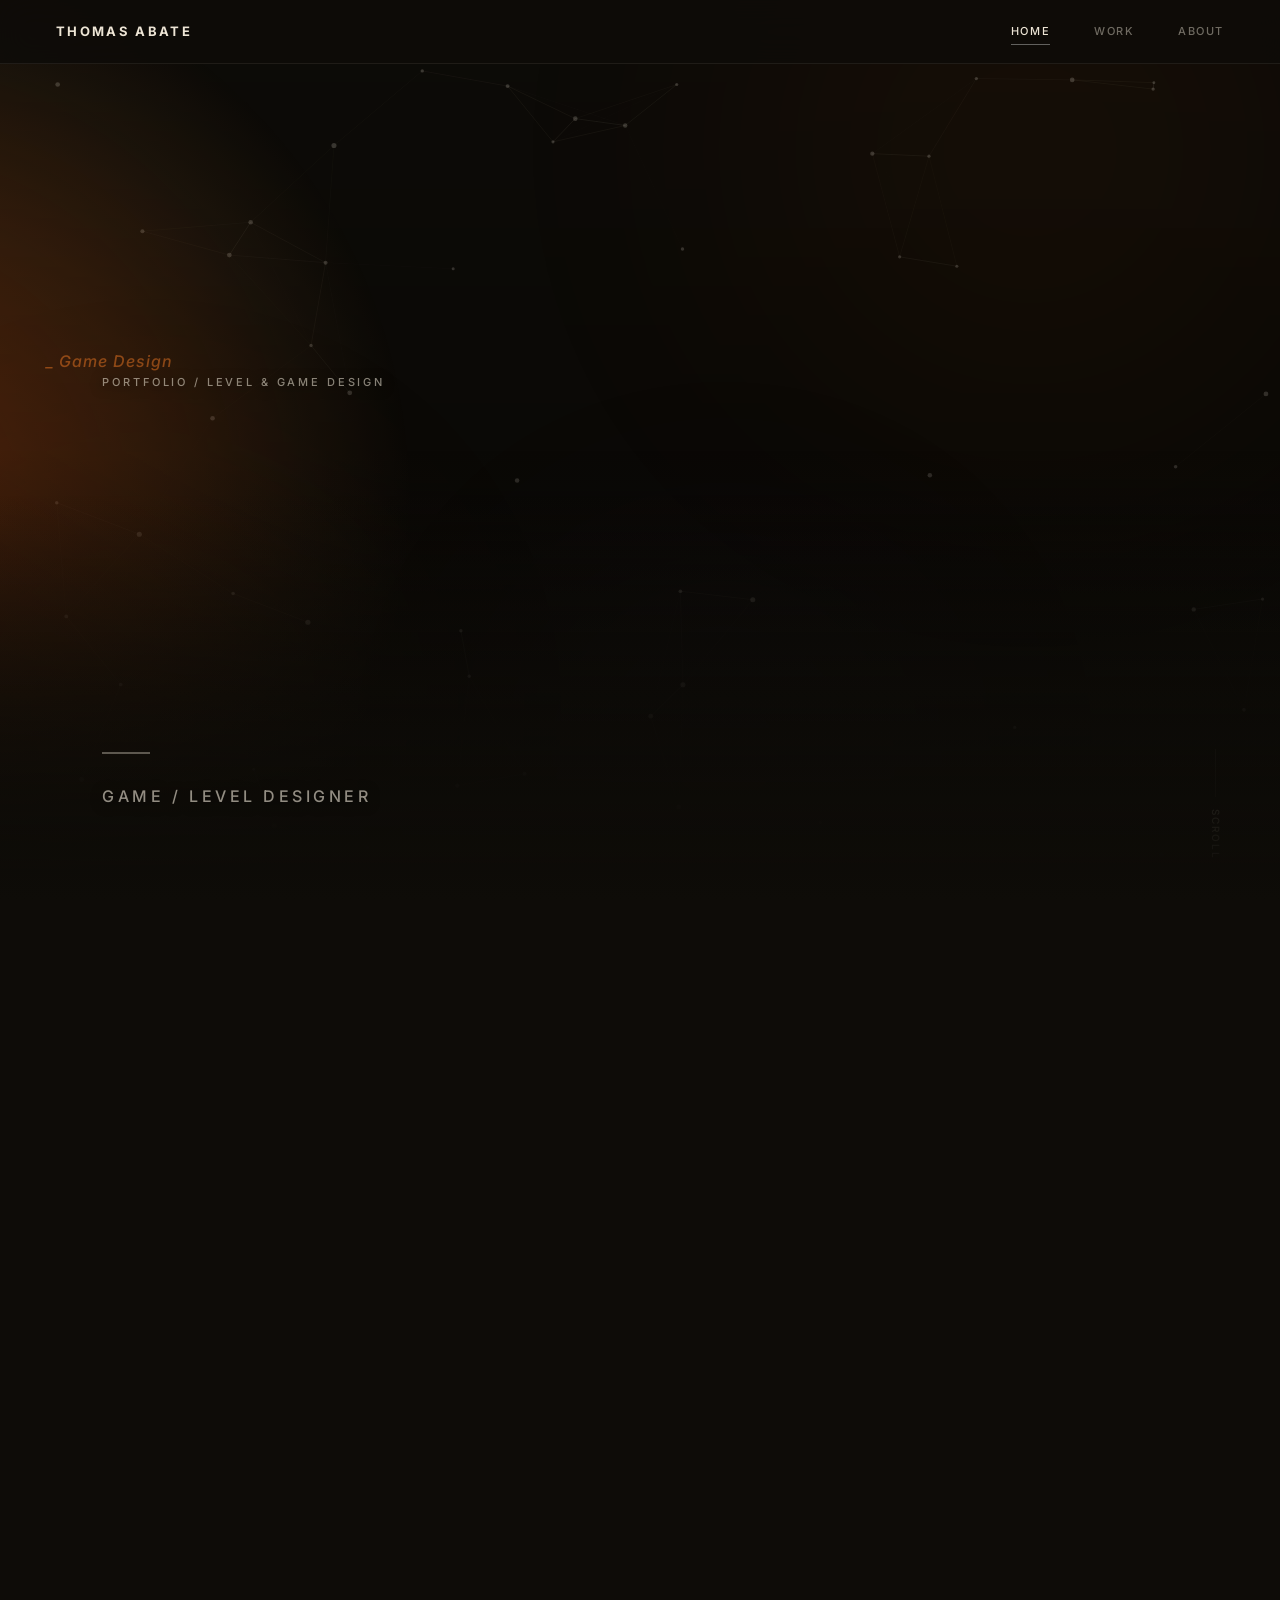
==== commit 993efcf6: "[add] favori game" ====
--- a/index.html
+++ b/index.html
@@ -5,10 +5,10 @@
   <meta name="viewport" content="width=device-width, initial-scale=1.0">
 
   <!-- Titre de l'onglet du navigateur ← MODIFIABLE -->
-  <title>Thomas Abate — Technical Game / Level Designer</title>
+  <title>Thomas Abate — Game / Level Designer</title>
 
   <!-- Description pour les moteurs de recherche (SEO) ← MODIFIABLE -->
-  <meta name="description" content="Portfolio of Thomas Abate — Technical Game & Level Designer specialising in Unreal Engine prototyping, 3C design, and systemic gameplay systems.">
+  <meta name="description" content="Portfolio of Thomas Abate — Game & Level Designer with a strong technical background, specialising in Unreal Engine prototyping, Blueprint scripting, 3C design, and systemic gameplay.">
 
   <!-- Favicon (icône dans l'onglet) ← MODIFIABLE : remplace le fichier dans Site_Web_Ico/ -->
   <link rel="icon" type="image/png" href="picture/Logo%20Web.png">
@@ -154,7 +154,7 @@
       <div class="hero-divider"></div>
 
       <!-- Sous-titre (spécialité) ← MODIFIABLE -->
-      <p class="hero-title">Technical Game / Level Designer</p>
+      <p class="hero-title">Game / Level Designer</p>
     </div>
 
     <!-- Indicateur de scroll (desktop uniquement, caché sur mobile) -->
@@ -267,7 +267,7 @@
     <div style="max-width:680px">
       <!-- Texte de présentation ← MODIFIABLE -->
       <p class="reveal" style="font-size:17px;line-height:1.85;color:var(--muted);margin-bottom:32px">
-        I'm a <strong style="color:var(--text)">Technical Game / Level Designer</strong> specialising in rapid prototyping and polished gameplay systems, from single-player experiences to live, systems-driven games.
+        I'm a <strong style="color:var(--text)">Game / Level Designer</strong> specialising in rapid prototyping and polished gameplay systems, from single-player experiences to live, systems-driven games. I bring a real technical foundation in <strong style="color:var(--text)">Unreal Engine 5</strong>: I prototype my own mechanics in Blueprints, which lets me quickly test an intention and iterate until the intended feel is right.
       </p>
       <a class="btn-outline reveal" href="about.html">
         More About Me
--- a/style.css
+++ b/style.css
@@ -366,7 +366,7 @@
   color: #DC7020;
 }
 
-/* --- Sous-titre "Technical Game / Level Designer" --- */
+/* --- Sous-titre "Game / Level Designer" --- */
 .hero-title {
   font-size: clamp(12px, 1.4vw, 16px); /* ← MODIFIABLE */
   font-weight:    500;
@@ -828,10 +828,41 @@
   padding: 0 56px 56px;
 }
 
+.project-tag-row { display: flex; align-items: center; gap: 10px; margin-bottom: 10px; }
+
 .project-tag {
   font-size: 10px; font-weight: 600;
   letter-spacing: 0.22em; text-transform: uppercase;
-  color: var(--muted); margin-bottom: 10px;
+  color: var(--muted);
+}
+
+/* Badge "Work in Progress" — réutilisé sur les cartes projet et la page de détail
+   Couleur ambre volontairement hors palette pour ressortir comme un statut ← MODIFIABLE */
+.wip-badge {
+  display: inline-flex;
+  align-items: center;
+  gap: 6px;
+  font-size: 10px; font-weight: 700;
+  letter-spacing: 0.14em; text-transform: uppercase;
+  color: #17130c;
+  background: #E8A33D;
+  padding: 5px 10px;
+  border-radius: 3px;
+  white-space: nowrap;
+}
+.wip-badge::before {
+  content: '';
+  width: 5px; height: 5px;
+  border-radius: 50%;
+  background: #17130c;
+  opacity: 0.55;
+}
+
+/* Sur la carte projet : posé en haut à gauche de l'image */
+.card-wip-badge {
+  position: absolute;
+  top: 12px; left: 12px;
+  z-index: 2;
 }
 
 .project-title {
@@ -1380,6 +1411,94 @@
 /* isolation + z-index = garantit que le texte reste lisible par-dessus le drapeau */
 .skill-pill--fr, .skill-pill--en { isolation: isolate; }
 .skill-pill--fr > *, .skill-pill--en > * { position: relative; z-index: 1; }
+
+/* ── Jeux préférés (page About) ─────────────────────────────────────────── */
+/* Section centrée : sert de conclusion à la page About */
+.fav-section { text-align: center; }
+.fav-games {
+  display: flex; flex-wrap: wrap;
+  justify-content: center; /* la dernière ligne reste centrée aussi */
+  gap: 20px;
+}
+.fav-game {
+  position: relative;
+  flex: 0 1 300px;
+  aspect-ratio: 460 / 215;
+  text-align: left;
+  overflow: hidden;
+  border: 1px solid var(--border);
+  background: var(--bg-2);
+  transition: border-color 0.4s ease, transform 0.4s ease, box-shadow 0.4s ease;
+}
+/* Apparition en cascade quand la grille (.reveal) devient visible.
+   fill-mode "backwards" : l'animation ne bloque pas le transform du survol ensuite */
+.fav-games.visible .fav-game {
+  animation: favGameIn 0.7s cubic-bezier(.2,.7,.2,1) backwards;
+  animation-delay: calc(var(--i) * 90ms);
+}
+@keyframes favGameIn {
+  from { opacity: 0; transform: translateY(26px) scale(0.97); }
+}
+.fav-game img {
+  width: 100%; height: 100%;
+  object-fit: cover; display: block;
+  filter: grayscale(0.55) brightness(0.7);
+  transform: scale(1.02);
+  transition: filter 0.5s ease, transform 0.7s cubic-bezier(.2,.7,.2,1);
+}
+/* Dégradé sombre en bas pour garder le texte lisible */
+.fav-game::after {
+  content: '';
+  position: absolute; inset: 0;
+  background: linear-gradient(to top, rgba(14,12,8,0.92) 0%, rgba(14,12,8,0.35) 45%, transparent 75%);
+  pointer-events: none;
+}
+.fav-game-info {
+  position: absolute; left: 0; right: 0; bottom: 0;
+  padding: 16px 18px;
+  z-index: 1;
+}
+.fav-game-num {
+  display: block;
+  font-size: 10px; font-weight: 600;
+  letter-spacing: 0.18em;
+  color: var(--muted);
+  margin-bottom: 4px;
+}
+.fav-game-name {
+  font-size: 17px; font-weight: 700;
+  letter-spacing: -0.01em;
+  color: var(--text);
+  line-height: 1.2;
+}
+.fav-game-name span { color: var(--muted); font-weight: 500; }
+/* Note : cachée par défaut, glisse vers le haut au survol */
+.fav-game-note {
+  font-size: 12px; color: var(--muted);
+  max-height: 0; opacity: 0; overflow: hidden;
+  transform: translateY(6px);
+  transition: max-height 0.4s ease, opacity 0.4s ease, transform 0.4s ease, margin 0.4s ease;
+}
+/* Variante "logo" : jeu sans artwork paysage (ex. Dofus) — logo centré sur fond chaud */
+.fav-game--logo { background: radial-gradient(ellipse at 50% 40%, #4a3a1c 0%, #1c150a 75%); }
+.fav-game--logo img {
+  object-fit: contain;
+  padding: 18px 30% 52px;
+  filter: brightness(0.75) saturate(0.6);
+}
+.fav-game--logo:hover img { filter: none; }
+.fav-game:hover {
+  border-color: rgba(237,229,213,0.3);
+  transform: translateY(-4px);
+  box-shadow: 0 14px 34px rgba(0,0,0,0.5);
+}
+.fav-game:hover img { filter: grayscale(0) brightness(0.9); transform: scale(1.08); }
+.fav-game:hover .fav-game-note { max-height: 40px; opacity: 1; transform: none; margin-top: 6px; }
+/* Écrans tactiles (pas de survol) : note toujours visible */
+@media (hover: none) {
+  .fav-game img { filter: none; }
+  .fav-game-note { max-height: 40px; opacity: 1; transform: none; margin-top: 6px; }
+}
 
 /* Éléments de formation */
 .edu-item { padding: 16px 0; }
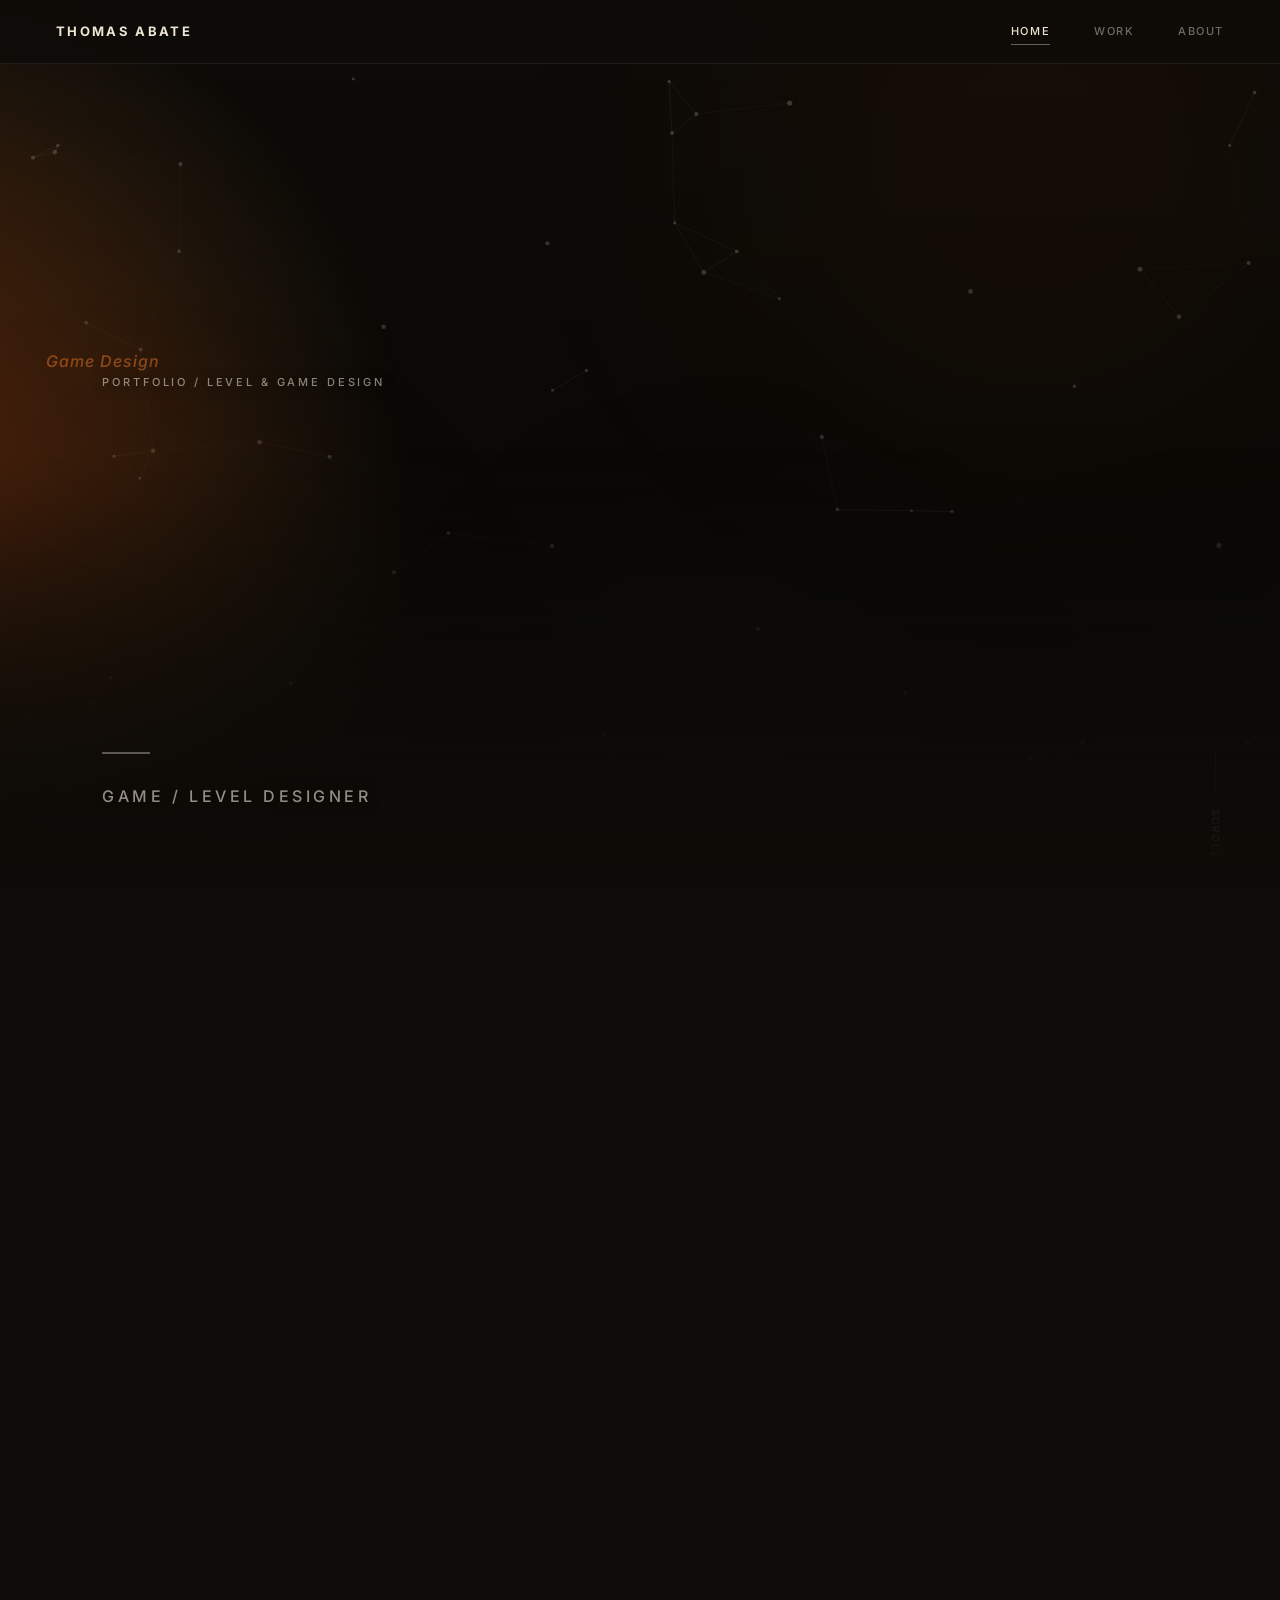
==== commit 829240c1: "remove point for title" ====
--- a/index.html
+++ b/index.html
@@ -132,7 +132,7 @@
     <div class="hero-video-overlay"></div>
 
     <!-- Tag décoratif côté droit ← MODIFIABLE -->
-    <div class="hero-deco" aria-hidden="true">_ Game Design</div>
+    <div class="hero-deco" aria-hidden="true">Game Design</div>
 
     <!-- Contenu principal : eyebrow + nom en deux lignes + titre -->
     <div class="hero-content">
@@ -263,7 +263,7 @@
        ════════════════════════════════════════════════════════════════════════ -->
   <section class="section-wrap">
     <div class="section-tag">Who I Am</div><!-- ← MODIFIABLE -->
-    <h2 class="section-heading reveal">Designing with <span>intent.</span></h2><!-- ← MODIFIABLE -->
+    <h2 class="section-heading reveal">Designing with <span>intent</span></h2><!-- ← MODIFIABLE -->
     <div style="max-width:680px">
       <!-- Texte de présentation ← MODIFIABLE -->
       <p class="reveal" style="font-size:17px;line-height:1.85;color:var(--muted);margin-bottom:32px">
@@ -283,7 +283,7 @@
        ════════════════════════════════════════════════════════════════════════ -->
   <section class="contact-section">
     <div class="section-tag reveal">Let's Connect</div>
-    <h2 class="section-heading reveal">Get in touch.</h2>
+    <h2 class="section-heading reveal">Get in touch</h2>
     <div class="contact-btns">
       <!-- Bouton Email ← MODIFIABLE : changer l'adresse dans href="mailto:..." -->
       <a class="btn-outline reveal" href="mailto:thomasabatepro@gmail.com">
--- a/style.css
+++ b/style.css
@@ -1458,13 +1458,6 @@
   padding: 16px 18px;
   z-index: 1;
 }
-.fav-game-num {
-  display: block;
-  font-size: 10px; font-weight: 600;
-  letter-spacing: 0.18em;
-  color: var(--muted);
-  margin-bottom: 4px;
-}
 .fav-game-name {
   font-size: 17px; font-weight: 700;
   letter-spacing: -0.01em;
@@ -1479,14 +1472,6 @@
   transform: translateY(6px);
   transition: max-height 0.4s ease, opacity 0.4s ease, transform 0.4s ease, margin 0.4s ease;
 }
-/* Variante "logo" : jeu sans artwork paysage (ex. Dofus) — logo centré sur fond chaud */
-.fav-game--logo { background: radial-gradient(ellipse at 50% 40%, #4a3a1c 0%, #1c150a 75%); }
-.fav-game--logo img {
-  object-fit: contain;
-  padding: 18px 30% 52px;
-  filter: brightness(0.75) saturate(0.6);
-}
-.fav-game--logo:hover img { filter: none; }
 .fav-game:hover {
   border-color: rgba(237,229,213,0.3);
   transform: translateY(-4px);
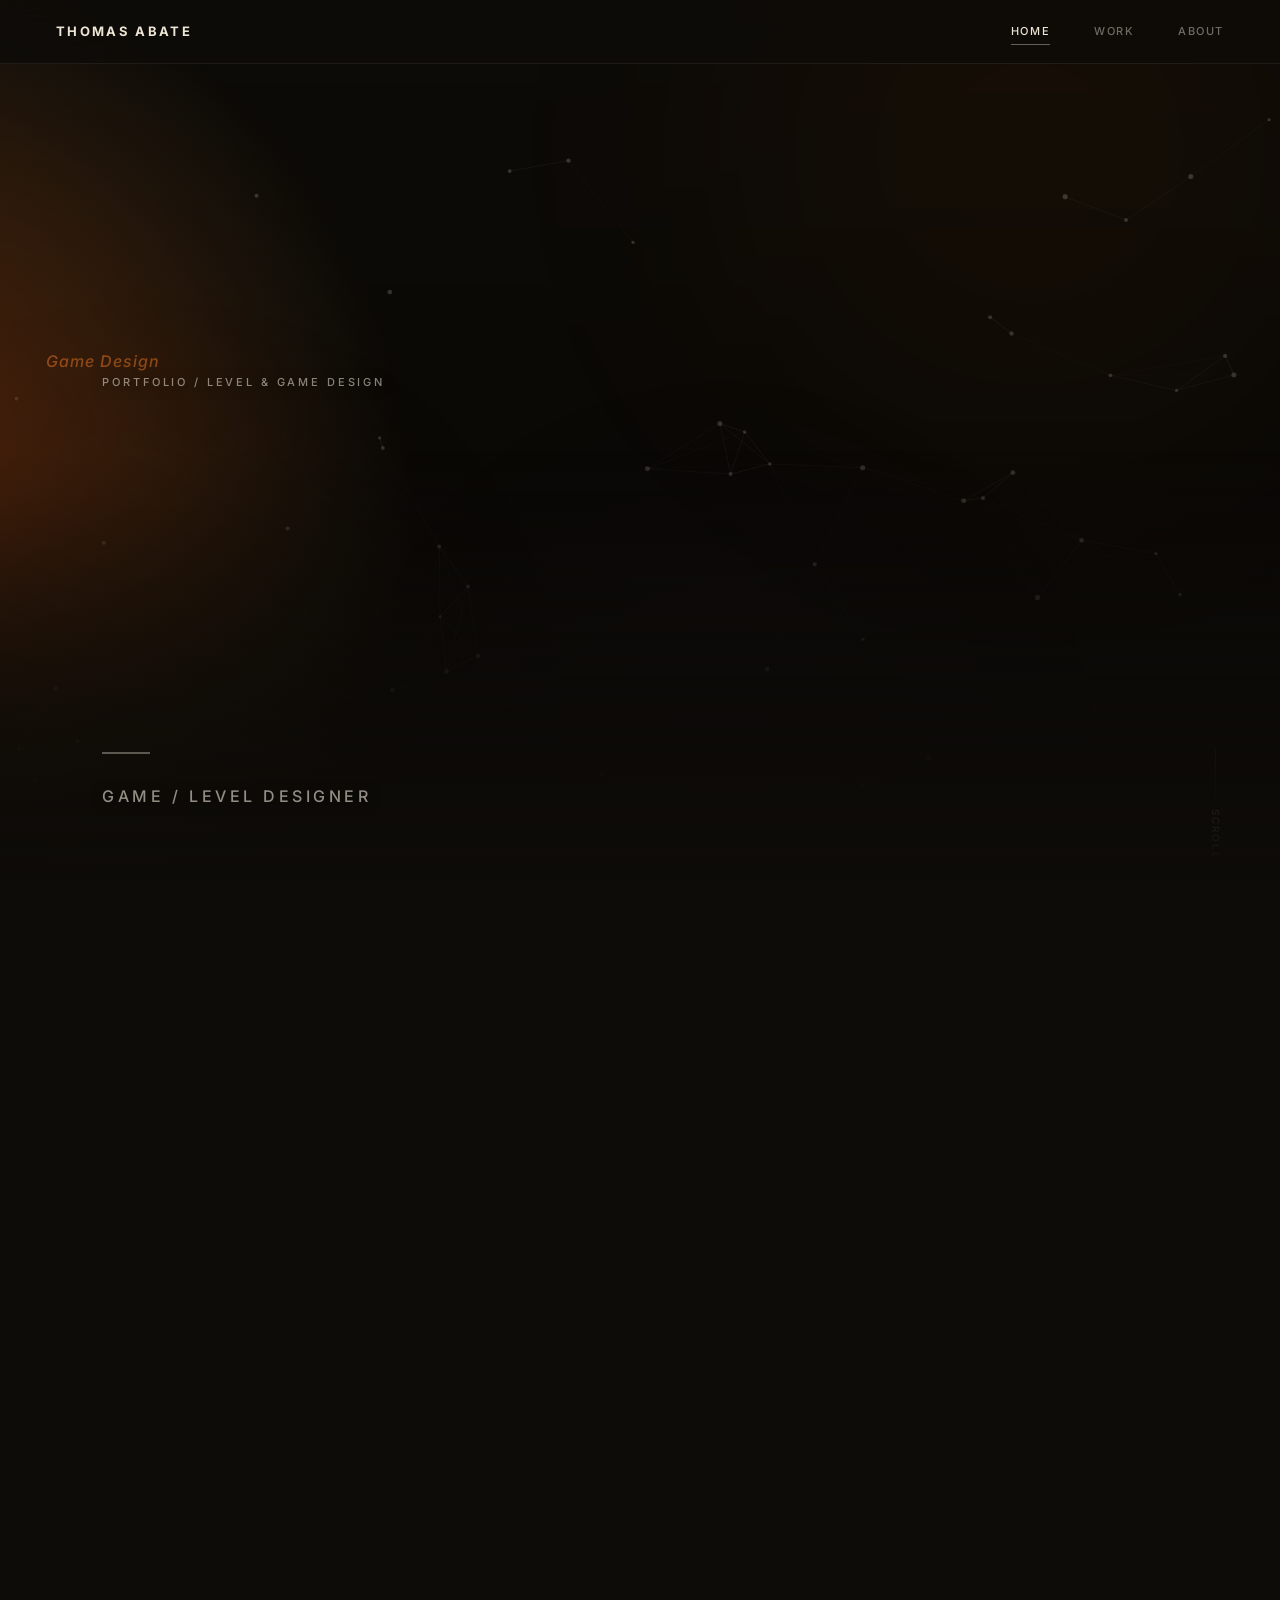
==== commit f1e53649: "[add] photo and section" ====
--- a/index.html
+++ b/index.html
@@ -20,7 +20,7 @@
   <link href="https://fonts.googleapis.com/css2?family=Inter:wght@300;400;500;600;700;800&display=swap" rel="stylesheet">
 
   <!-- Feuille de style principale du site -->
-  <link rel="stylesheet" href="style.css?v=30">
+  <link rel="stylesheet" href="style.css?v=47">
 
   <!-- Loader : skippé uniquement si on vient d'un lien interne (pas sur F5/refresh) -->
   <script>
@@ -313,8 +313,8 @@
   </button>
 
   <div id="scrollBar" class="scroll-bar"></div>
-  <script src="js/data.js?v=10"></script>
-  <script src="js/app.js?v=24"></script>
+  <script src="js/data.js?v=11"></script>
+  <script src="js/app.js?v=30"></script>
   <script src="js/boids.js?v=4"></script>
 </body>
 </html>
--- a/style.css
+++ b/style.css
@@ -1013,11 +1013,13 @@
     0 0 80px rgba(255,255,255,0.03);     /* Halo très diffus */
 }
 
-.trailer-box iframe {
+.trailer-box iframe,
+.trailer-box video {
   position: absolute; inset: 0;
   width: 100%; height: 100%;
   border: none;
 }
+.trailer-box video { object-fit: contain; background: #000; } /* Bande-annonce Steam (HLS) */
 
 .trailer-placeholder {
   position: absolute; inset: 0;
@@ -1050,38 +1052,150 @@
      (100% - 2 gaps) / 3 = largeur d'un slide.
      Si tu veux 2 slides visibles : (100% - 1 gap) / 2 */
   flex: 0 0 calc((100% - 24px) / 3); /* ← MODIFIABLE */
+  margin: 0; /* <figure> a une marge par défaut */
+  cursor: zoom-in;
+  flex-shrink: 0; /* Empêche les slides de se rétrécir */
+}
+
+/* Vignette (format 4:3) */
+.gallery-slide-media {
   aspect-ratio: 4 / 3; /* Format des images ← MODIFIABLE */
   overflow: hidden;
-  position: relative;
-  cursor: zoom-in;
   background: var(--bg-2);
-  flex-shrink: 0; /* Empêche les slides de se rétrécir */
-}
-
+}
 .gallery-slide img {
+  display: block;
   width: 100%; height: 100%;
   object-fit: cover;
   transition: transform 0.5s ease;
 }
-/* Légère zoom au survol */
+/* Léger zoom au survol */
 .gallery-slide:hover img { transform: scale(1.04); } /* ← MODIFIABLE */
 
-/* Légende qui apparaît en bas de l'image au survol */
-.gallery-slide-caption {
-  position: absolute; bottom: 10px; left: 10px;
-  padding: 4px 10px;
-  background: rgba(0,0,0,0.68);
-  border-radius: 4px;
-  font-size: 10px; letter-spacing: 0.08em;
-  color: rgba(255,255,255,0.85);
-  opacity: 0; /* Invisible par défaut */
-  transition: opacity 0.2s;
-}
-.gallery-slide:hover .gallery-slide-caption { opacity: 1; }
-
-/* Boutons ← et → du carrousel */
+/* Titre + ligne d'intention, toujours visibles sous la vignette (ordinateur et téléphone) */
+.gallery-slide-text {
+  display: flex; flex-direction: column; gap: 6px;
+  padding: 14px 2px 0;
+}
+.gallery-slide-title {
+  font-size: 10px; font-weight: 600;
+  letter-spacing: 0.14em; text-transform: uppercase;
+  color: var(--text);
+}
+.gallery-slide-intent {
+  font-size: 13px; line-height: 1.5;
+  color: rgba(237, 229, 213, 0.62);
+}
+
+/* Bouton "More images" sous la galerie principale */
+.gallery-more-btn {
+  display: flex; align-items: center; gap: 10px;
+  margin: 28px auto 0;
+  padding: 10px 20px;
+  background: none;
+  border: 1px solid rgba(255,255,255,0.18);
+  border-radius: 999px;
+  color: rgba(237, 229, 213, 0.75);
+  font: inherit; font-size: 10px; font-weight: 600;
+  letter-spacing: 0.14em; text-transform: uppercase;
+  cursor: pointer;
+  transition: border-color 0.2s, color 0.2s;
+}
+.gallery-more-btn:hover { border-color: rgba(255,255,255,0.45); color: var(--text); }
+
+/* Texte d'intention affiché PAR-DESSUS l'image au survol de la souris */
+.gallery-slide-media, .gallery-tile-media { position: relative; }
+.gallery-hover-text {
+  position: absolute; inset: auto 0 0 0;
+  z-index: 1;
+  padding: 40px 15px 13px;
+  color: var(--text);
+  text-shadow: 0 1px 8px rgba(0,0,0,0.6);
+  font-size: 13px; line-height: 1.45;
+  opacity: 0; transform: translateY(6px);
+  transition: opacity 0.25s ease, transform 0.25s ease;
+  pointer-events: none;
+}
+/* L'image elle-même s'assombrit vers le bas (masque) au lieu d'un calque de dégradé posé dessus :
+   un calque laissait un liseré clair d'un pixel sur les écrans zoomés (125 %, 150 %) */
+.gallery-slide-media, .gallery-tile-media { background: #080705; }
+.gallery-slide-media img, .gallery-tile-media img {
+  -webkit-mask-image: linear-gradient(to top, rgba(0,0,0,0.1) 0%, rgba(0,0,0,0.35) 14%, #000 30%, #000 100%);
+          mask-image: linear-gradient(to top, rgba(0,0,0,0.1) 0%, rgba(0,0,0,0.35) 14%, #000 30%, #000 100%);
+  -webkit-mask-size: 100% 200%; mask-size: 100% 200%;
+  -webkit-mask-position: 0 0; mask-position: 0 0; /* Moitié haute du masque = image intacte */
+  transition: transform 0.5s ease, -webkit-mask-position 0.3s ease, mask-position 0.3s ease;
+}
+@media (hover: hover) {
+  .gallery-slide:hover .gallery-slide-media img:not(:only-child),
+  .gallery-tile:hover .gallery-tile-media img:not(:only-child),
+  .gallery-tile:focus-visible .gallery-tile-media img:not(:only-child) {
+    -webkit-mask-position: 0 100%; mask-position: 0 100%; /* Moitié basse = fondu vers le noir */
+  }
+  .gallery-slide:hover .gallery-hover-text,
+  .gallery-tile:hover .gallery-hover-text,
+  .gallery-tile:focus-visible .gallery-hover-text { opacity: 1; transform: none; }
+  /* Sous l'image il ne reste que le titre */
+  .gallery-slide-intent { display: none; }
+}
+/* Écrans tactiles (pas de survol possible) : le texte reste sous l'image */
+@media (hover: none) {
+  .gallery-hover-text { display: none; }
+}
+
+/* ── Grille "More images" : mosaïque plein écran ── */
+.gallery-grid-modal {
+  display: none;
+  position: fixed; inset: 0;
+  z-index: 10001; /* Couvre toute la page, menu compris (nav = 10000) */
+  background: var(--bg);
+  flex-direction: column;
+}
+/* Pendant la grille : la lightbox s'ouvre par-dessus, la barre de progression et le bouton ↑ se cachent */
+body.grid-open .lightbox { z-index: 10002; }
+body.grid-open .scroll-bar,
+body.grid-open #scrollTopBtn { opacity: 0 !important; pointer-events: none !important; }
+.gallery-grid-modal.open { display: flex; animation: gridIn 0.25s ease; }
+@keyframes gridIn { from { opacity: 0; } to { opacity: 1; } }
+.gallery-grid-head {
+  display: flex; align-items: center; justify-content: space-between;
+  padding: 18px 56px;
+  border-bottom: 1px solid rgba(255,255,255,0.08);
+}
+.gallery-grid-title {
+  font-size: 11px; font-weight: 600; letter-spacing: 0.16em; text-transform: uppercase;
+  color: var(--text);
+}
+.gallery-grid-count { color: rgba(237,229,213,0.45); margin-left: 6px; }
+.gallery-grid-close {
+  background: none; border: 1px solid rgba(255,255,255,0.18); border-radius: 50%;
+  width: 40px; height: 40px; color: var(--text); font-size: 15px; cursor: pointer;
+  transition: border-color 0.2s, transform 0.2s;
+}
+.gallery-grid-close:hover { border-color: rgba(255,255,255,0.5); transform: rotate(90deg); }
+.gallery-grid-scroll { flex: 1; overflow-y: auto; padding: 28px 56px 56px; overscroll-behavior: contain; }
+/* Colonnes façon "mosaïque" : chaque image garde son format, rangée en colonnes égales */
+.gallery-masonry { columns: 4 260px; column-gap: 16px; max-width: 1480px; margin: 0 auto; }
+.gallery-tile {
+  break-inside: avoid; margin: 0 0 22px;
+  cursor: zoom-in; outline: none;
+}
+.gallery-tile-media { overflow: hidden; background: var(--bg-2); border-radius: 6px; }
+.gallery-tile img { display: block; width: 100%; height: auto; transition: transform 0.5s ease; }
+.gallery-tile:hover img { transform: scale(1.04); }
+.gallery-tile:focus-visible .gallery-tile-media { box-shadow: 0 0 0 2px var(--text); }
+.gallery-tile figcaption { display: flex; flex-direction: column; gap: 6px; padding: 10px 2px 0; }
+@media (max-width: 768px) {
+  .gallery-grid-head { padding: 12px 16px; }
+  .gallery-grid-scroll { padding: 16px 16px 40px; }
+  .gallery-masonry { columns: 2; column-gap: 10px; }
+  .gallery-tile { margin-bottom: 18px; }
+  .gallery-tile .gallery-slide-intent { font-size: 12px; }
+}
+
+/* Boutons ← et → du carrousel (centrés sur la vignette, pas sur le texte) */
 .gallery-arrow {
-  position: absolute; top: 50%; transform: translateY(-50%);
+  position: absolute; top: calc(var(--media-h, 66%) / 2); transform: translateY(-50%);
   width: 44px; height: 44px;
   background: rgba(0,0,0,0.6);
   border: 1px solid rgba(255,255,255,0.18);
@@ -1146,9 +1260,11 @@
   max-width: 90vw; max-height: 88vh; /* Ne dépasse pas 90% de l'écran */
   object-fit: contain; /* L'image entière est visible sans être coupée */
   cursor: default;
-  transition: opacity 0.2s ease, transform 0.25s ease;
+  transition: opacity 0.2s ease, transform 0.25s ease, filter 0.3s ease;
   transform-origin: center center;
 }
+/* Aperçu (vignette) pendant le chargement de l'image d'origine */
+.lightbox img.is-preview { filter: blur(2px); }
 
 /* Bouton × pour fermer */
 .lightbox-close {
@@ -1190,6 +1306,22 @@
   pointer-events: none; white-space: nowrap;
 }
 
+/* Compteur "3 / 16" en bas au centre : même pastille que le zoom, reste lisible quand on zoome */
+.lightbox-counter {
+  position: absolute; bottom: 20px; left: 50%; transform: translateX(-50%);
+  z-index: 2;
+  height: 46px; padding: 0 16px;
+  display: flex; align-items: center;
+  background: rgba(0,0,0,0.55); border-radius: 10px;
+  font-size: 11px; font-weight: 600; letter-spacing: 0.14em;
+  color: rgba(237,229,213,0.8);
+  font-variant-numeric: tabular-nums;
+  pointer-events: none; white-space: nowrap;
+}
+.lightbox-counter[hidden] { display: none; }
+/* Le titre (images sans panneau) remonte au-dessus du compteur */
+.lightbox-counter:not([hidden]) ~ .lightbox-caption { bottom: 82px; }
+
 /* Boutons zoom + / - */
 .lightbox-zoom-btns {
   position: absolute; bottom: 20px; right: 24px;
@@ -1216,6 +1348,111 @@
   color: rgba(255,255,255,0.5); min-width: 36px;
   display: flex; align-items: center; justify-content: center;
   pointer-events: none;
+}
+
+/* Zone centrale : image + panneau de description côte à côte */
+.lightbox-stage {
+  display: flex; align-items: center; justify-content: center;
+  gap: 40px;
+  width: 100%; height: 100%;
+}
+
+/* Panneau de description — caché par défaut, visible si l'image a un champ 'desc' */
+.lightbox-info {
+  display: none;
+  flex: 0 0 320px; /* Largeur du panneau ← MODIFIABLE */
+  max-height: 80vh; overflow-y: auto;
+  padding-left: 24px;
+  border-left: 1px solid rgba(255,255,255,0.15);
+  position: relative; z-index: 1; /* Reste au-dessus de l'image zoomée */
+  cursor: default;
+  border-radius: 0 8px 8px 0;
+  transition: opacity 0.2s ease, background 0.25s ease;
+}
+.lightbox.has-info .lightbox-info { display: block; }
+
+/* Image zoomée : fond opaque derrière le texte pour qu'il ne se mélange pas à l'image */
+.lightbox.is-zoomed .lightbox-info {
+  background: rgba(10, 9, 7, 0.94);
+  box-shadow: 0 0 0 16px rgba(10, 9, 7, 0.94); /* Déborde un peu sans décaler le texte */
+}
+
+/* Quand le panneau est là, l'image laisse la place (panneau + espace) */
+.lightbox.has-info img { max-width: calc(90vw - 400px); }
+
+/* Le titre est dans le panneau : on cache la légende du bas pour éviter le doublon */
+.lightbox.has-info .lightbox-caption { display: none; }
+
+.lightbox-info-title {
+  font-size: 12px; font-weight: 600;
+  letter-spacing: 0.12em; text-transform: uppercase;
+  color: var(--text);
+  margin: 0 0 14px;
+}
+.lightbox-info-desc {
+  font-size: 14px; line-height: 1.7;
+  color: rgba(237, 229, 213, 0.72);
+  margin: 0;
+}
+.lightbox-info-desc:empty { display: none; }
+
+/* Ligne d'intention : la phrase clé, mise en avant sous le titre */
+.lightbox-info-intent {
+  font-size: 16px; line-height: 1.5;
+  color: var(--text);
+  margin: 0 0 14px;
+}
+.lightbox-info-intent:empty { display: none; }
+
+/* Légende des couleurs d'un plan */
+.lightbox-legend {
+  list-style: none;
+  margin: 20px 0 0; padding: 16px 0 0;
+  border-top: 1px solid rgba(255,255,255,0.12);
+  display: grid; gap: 9px;
+  font-size: 12px; color: rgba(237, 229, 213, 0.78);
+}
+.lightbox-legend[hidden] { display: none; }
+.lightbox-legend li { display: flex; align-items: center; gap: 10px; }
+
+/* Pastille de couleur : la forme reprend le symbole utilisé sur le plan */
+.lb-swatch {
+  flex: 0 0 18px; height: 12px;
+  display: inline-block;
+  background: var(--sw);
+}
+.lb-swatch-dot    { flex-basis: 12px; border-radius: 50%; margin: 0 3px; }
+.lb-swatch-square { flex-basis: 12px; margin: 0 3px; }
+.lb-swatch-line   { height: 4px; border-radius: 2px; }
+.lb-swatch-bar    { flex-basis: 7px; height: 14px; margin: 0 5.5px; }
+.lb-swatch-box    { flex-basis: 14px; height: 12px; margin: 0 2px; background: none; border: 2px solid var(--sw); }
+.lb-swatch-loop   { height: 12px; background: none; border: 2px solid var(--sw); border-radius: 50%; }
+.lb-swatch-tri    { flex-basis: 12px; margin: 0 3px; clip-path: polygon(0 0, 100% 50%, 0 100%); }
+.lb-swatch-pent   { flex-basis: 13px; height: 13px; margin: 0 2.5px; clip-path: polygon(50% 0, 100% 38%, 82% 100%, 18% 100%, 0 38%); }
+
+/* Tablette / mobile : le panneau passe sous l'image */
+@media (max-width: 1100px) {
+  .lightbox-stage { flex-direction: column; gap: 20px; }
+  .lightbox.has-info img { max-width: 90vw; max-height: 58vh; }
+  .lightbox-info {
+    flex: 0 0 auto;
+    width: 100%; max-width: 640px; max-height: 24vh;
+    padding-left: 0; padding-top: 16px;
+    border-left: none; border-top: 1px solid rgba(255,255,255,0.15);
+  }
+}
+/* Téléphone : les flèches descendent en bas à gauche (sinon elles masquent le titre du panneau) */
+@media (max-width: 768px) {
+  .lightbox.has-info .lightbox-arrow { top: auto; bottom: 24px; transform: none; }
+  .lightbox.has-info .lightbox-arrow:active { transform: scale(0.88); }
+  .lightbox.has-info .lb-prev { left: 16px; }
+  .lightbox.has-info .lb-next { left: 76px; right: auto; }
+  /* Compteur juste après les flèches, pour ne jamais toucher le zoom (petits écrans) */
+  .lightbox.has-info .lightbox-counter { left: 130px; transform: none; padding: 0 10px; letter-spacing: 0.04em; }
+}
+/* Très petits téléphones : on retire le "100%" du zoom pour laisser la place au compteur */
+@media (max-width: 359px) {
+  .lightbox.has-info .lightbox-zoom-level { display: none; }
 }
 
 
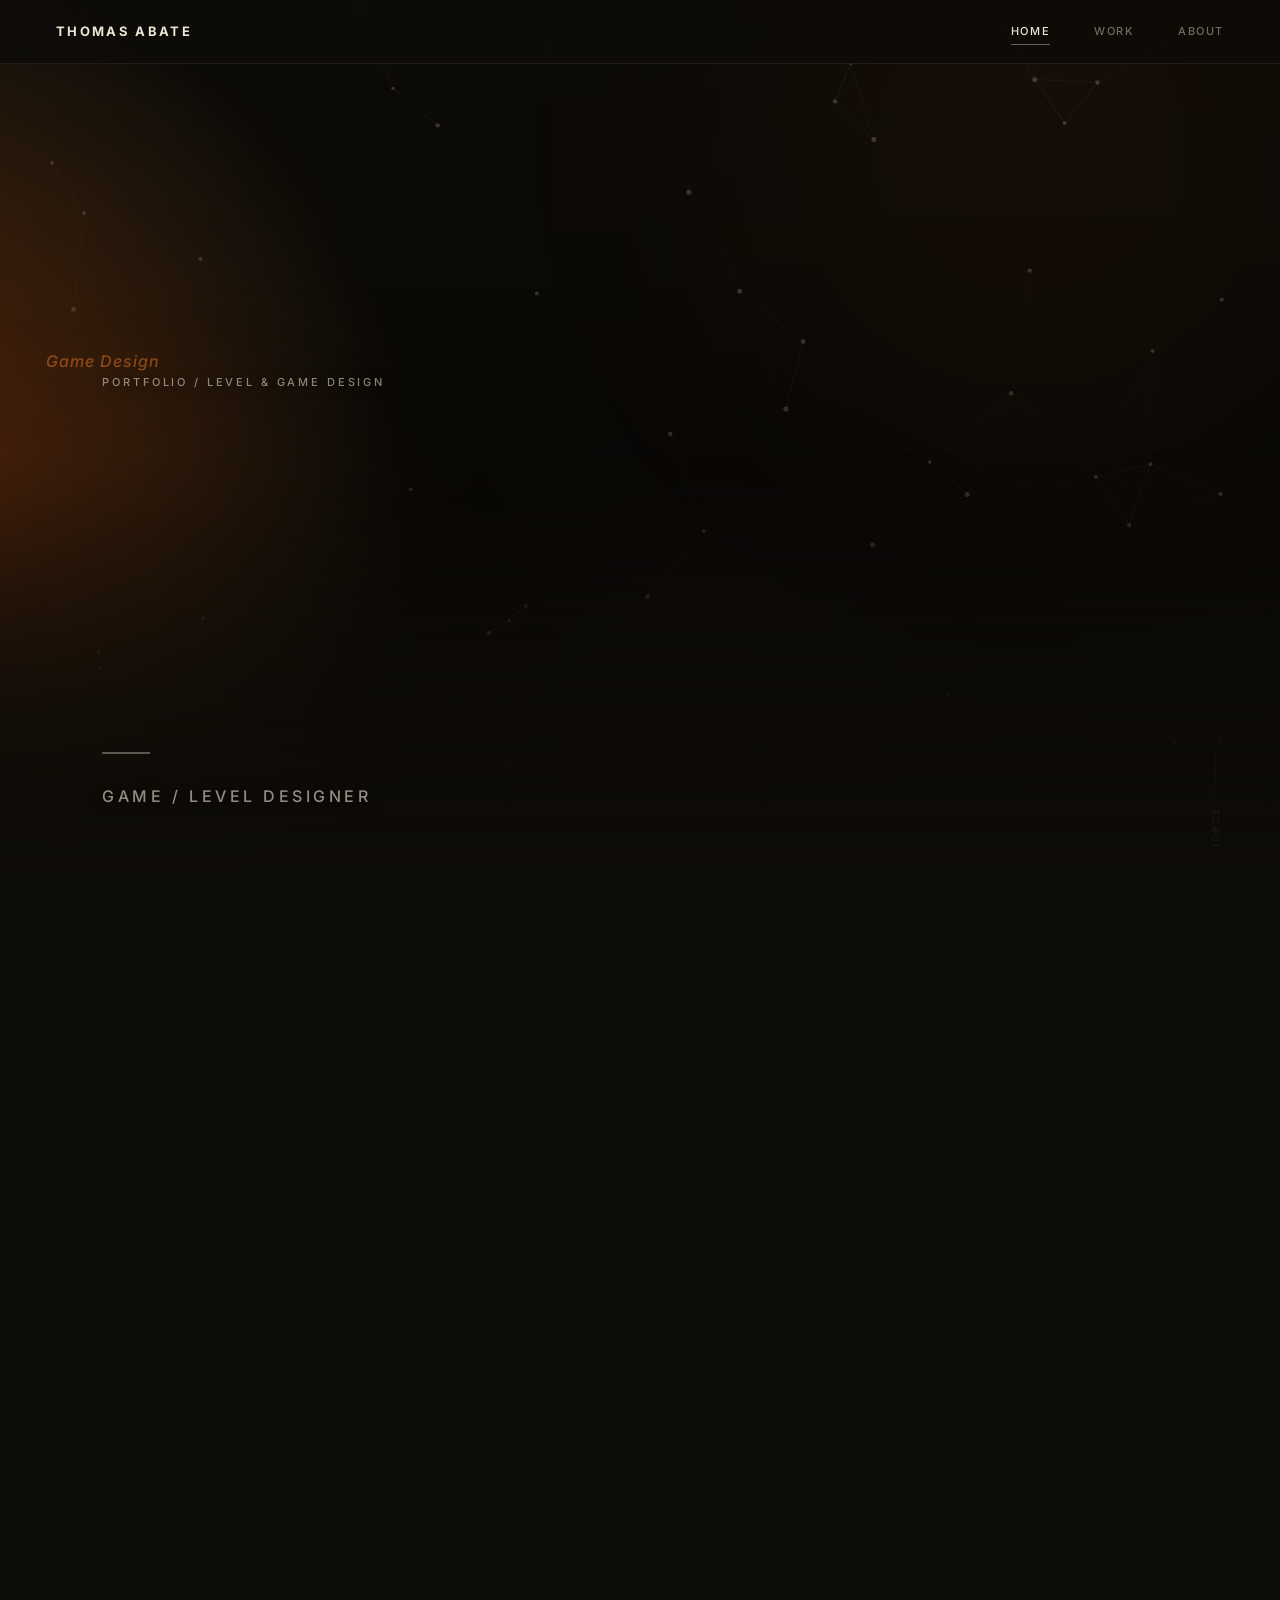
==== commit fbe27c0f: "[fix] texte slaves" ====
--- a/index.html
+++ b/index.html
@@ -313,7 +313,7 @@
   </button>
 
   <div id="scrollBar" class="scroll-bar"></div>
-  <script src="js/data.js?v=11"></script>
+  <script src="js/data.js?v=12"></script>
   <script src="js/app.js?v=30"></script>
   <script src="js/boids.js?v=4"></script>
 </body>
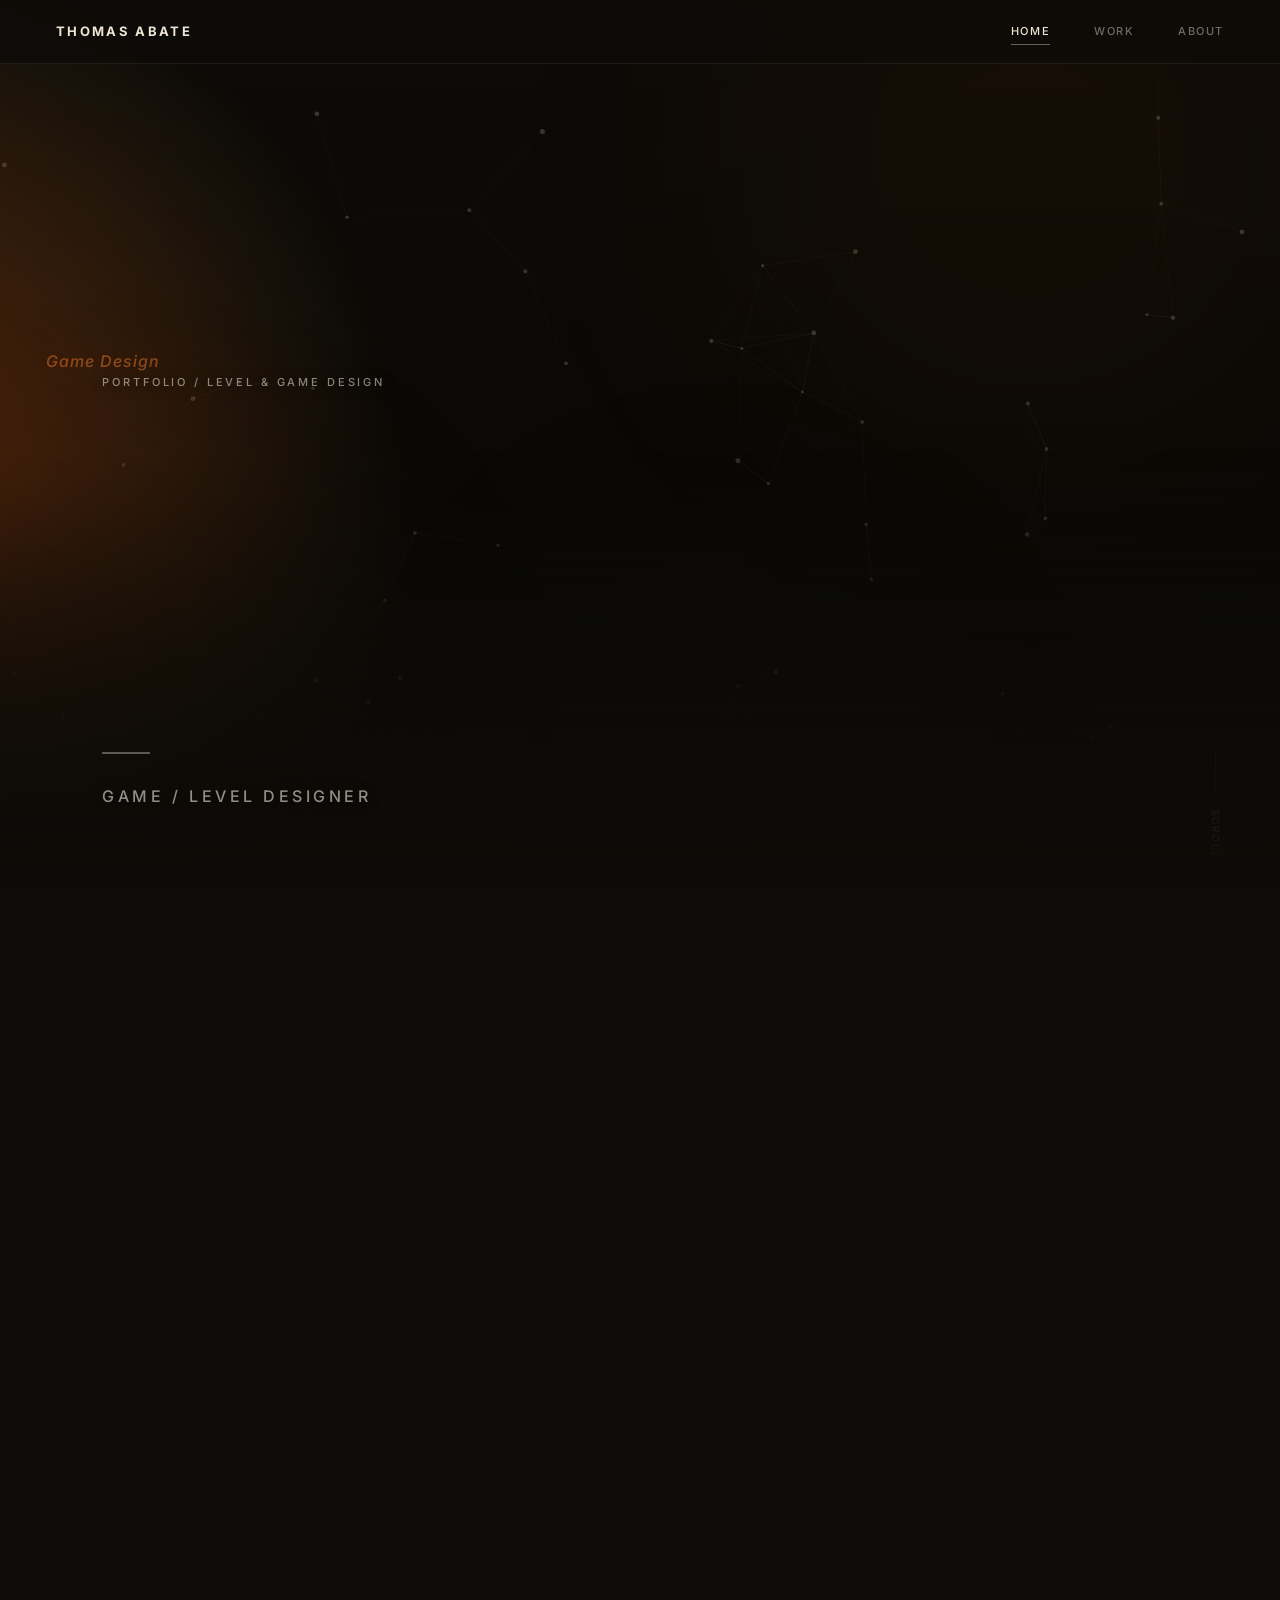
==== commit f02ed903: "[add] slime defender in wip" ====
--- a/index.html
+++ b/index.html
@@ -313,8 +313,8 @@
   </button>
 
   <div id="scrollBar" class="scroll-bar"></div>
-  <script src="js/data.js?v=12"></script>
-  <script src="js/app.js?v=30"></script>
+  <script src="js/data.js?v=18"></script>
+  <script src="js/app.js?v=31"></script>
   <script src="js/boids.js?v=4"></script>
 </body>
 </html>
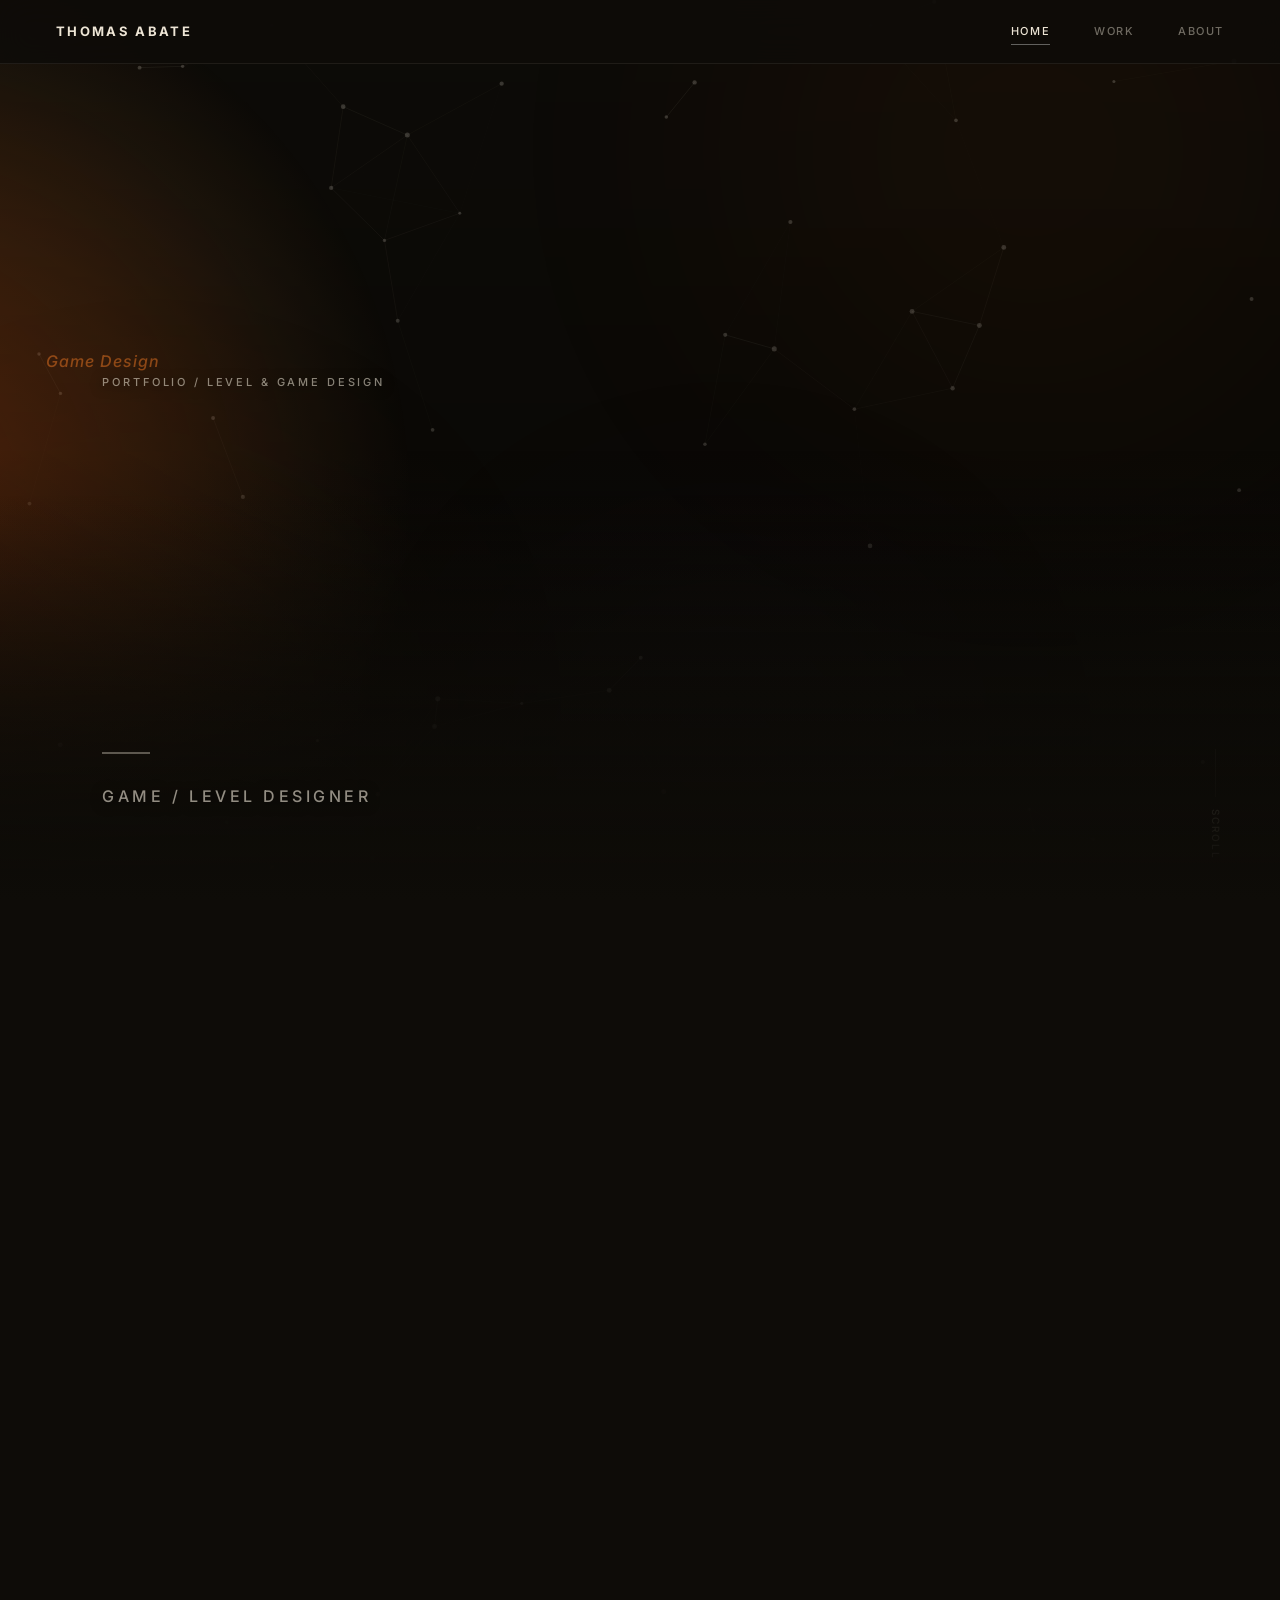
==== commit 4a428cce: "[update] slime defender" ====
--- a/index.html
+++ b/index.html
@@ -20,7 +20,7 @@
   <link href="https://fonts.googleapis.com/css2?family=Inter:wght@300;400;500;600;700;800&display=swap" rel="stylesheet">
 
   <!-- Feuille de style principale du site -->
-  <link rel="stylesheet" href="style.css?v=47">
+  <link rel="stylesheet" href="style.css?v=49">
 
   <!-- Loader : skippé uniquement si on vient d'un lien interne (pas sur F5/refresh) -->
   <script>
@@ -313,8 +313,8 @@
   </button>
 
   <div id="scrollBar" class="scroll-bar"></div>
-  <script src="js/data.js?v=18"></script>
-  <script src="js/app.js?v=31"></script>
+  <script src="js/data.js?v=21"></script>
+  <script src="js/app.js?v=32"></script>
   <script src="js/boids.js?v=4"></script>
 </body>
 </html>
--- a/style.css
+++ b/style.css
@@ -864,6 +864,8 @@
   top: 12px; left: 12px;
   z-index: 2;
 }
+/* Dans le panneau de la lightbox : à côté du titre de l'image */
+.lb-wip-badge { display: flex; width: max-content; margin-top: 8px; padding: 3px 8px; font-size: 9px; }
 
 .project-title {
   font-size: clamp(30px, 5vw, 64px); /* ← MODIFIABLE */
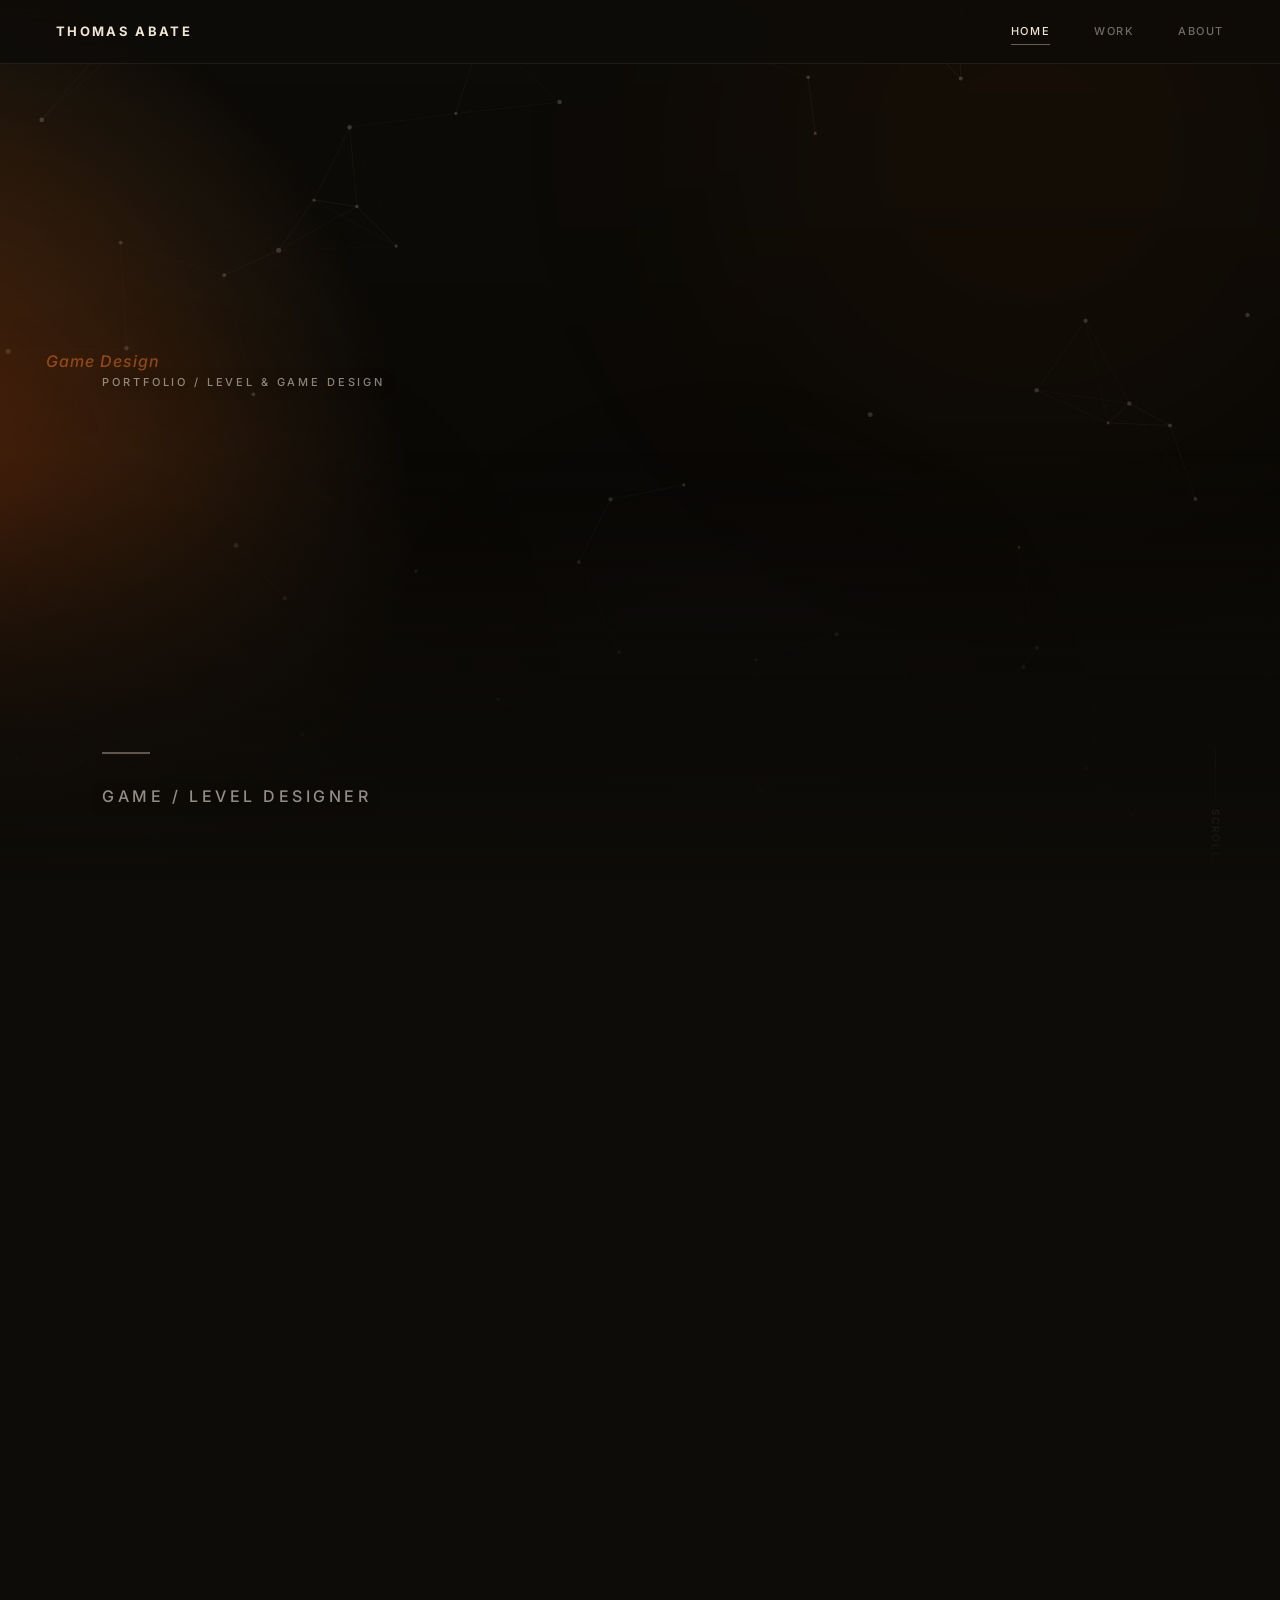
==== commit 430ad52b: "[update] slime defender" ====
--- a/index.html
+++ b/index.html
@@ -5,7 +5,7 @@
   <meta name="viewport" content="width=device-width, initial-scale=1.0">
 
   <!-- Titre de l'onglet du navigateur ← MODIFIABLE -->
-  <title>Thomas Abate — Game / Level Designer</title>
+  <title>Thomas Abate | Game / Level Designer</title>
 
   <!-- Description pour les moteurs de recherche (SEO) ← MODIFIABLE -->
   <meta name="description" content="Portfolio of Thomas Abate — Game & Level Designer with a strong technical background, specialising in Unreal Engine prototyping, Blueprint scripting, 3C design, and systemic gameplay.">
@@ -313,8 +313,8 @@
   </button>
 
   <div id="scrollBar" class="scroll-bar"></div>
-  <script src="js/data.js?v=21"></script>
-  <script src="js/app.js?v=32"></script>
+  <script src="js/data.js?v=23"></script>
+  <script src="js/app.js?v=33"></script>
   <script src="js/boids.js?v=4"></script>
 </body>
 </html>
